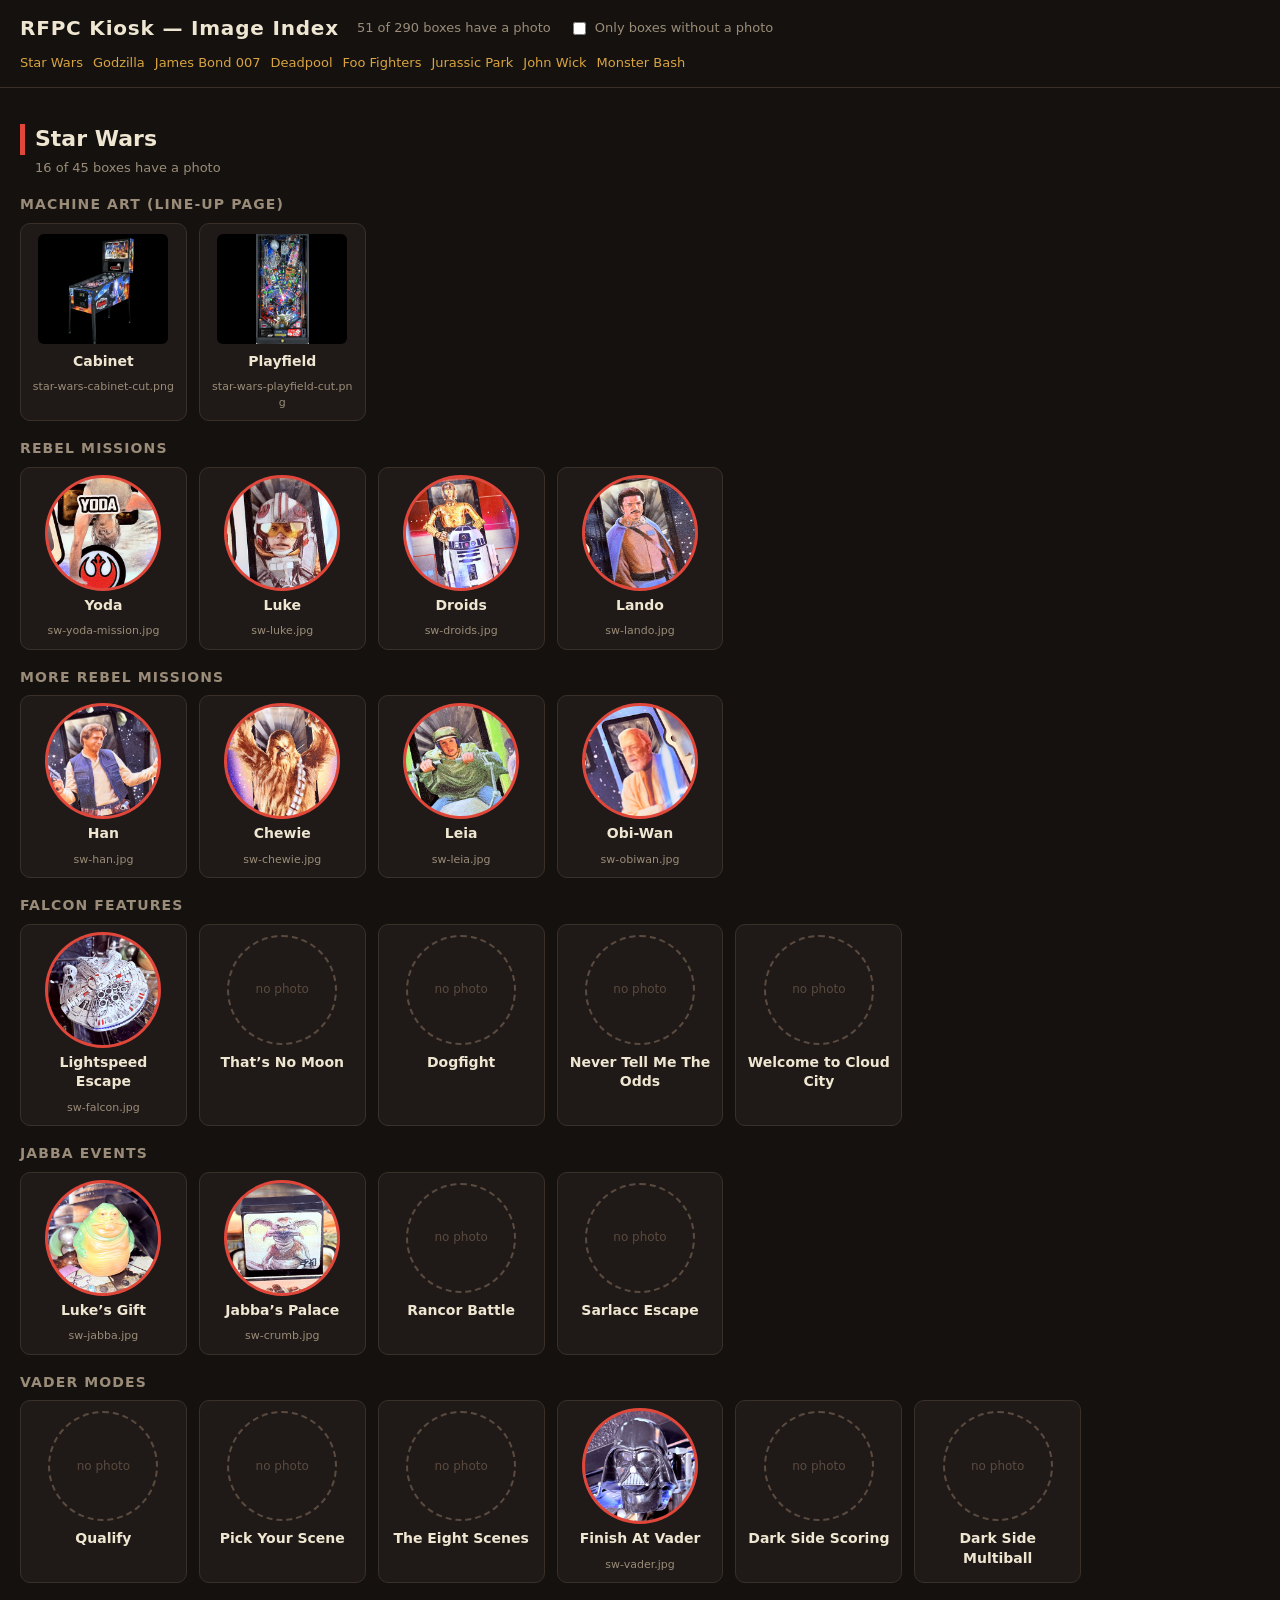
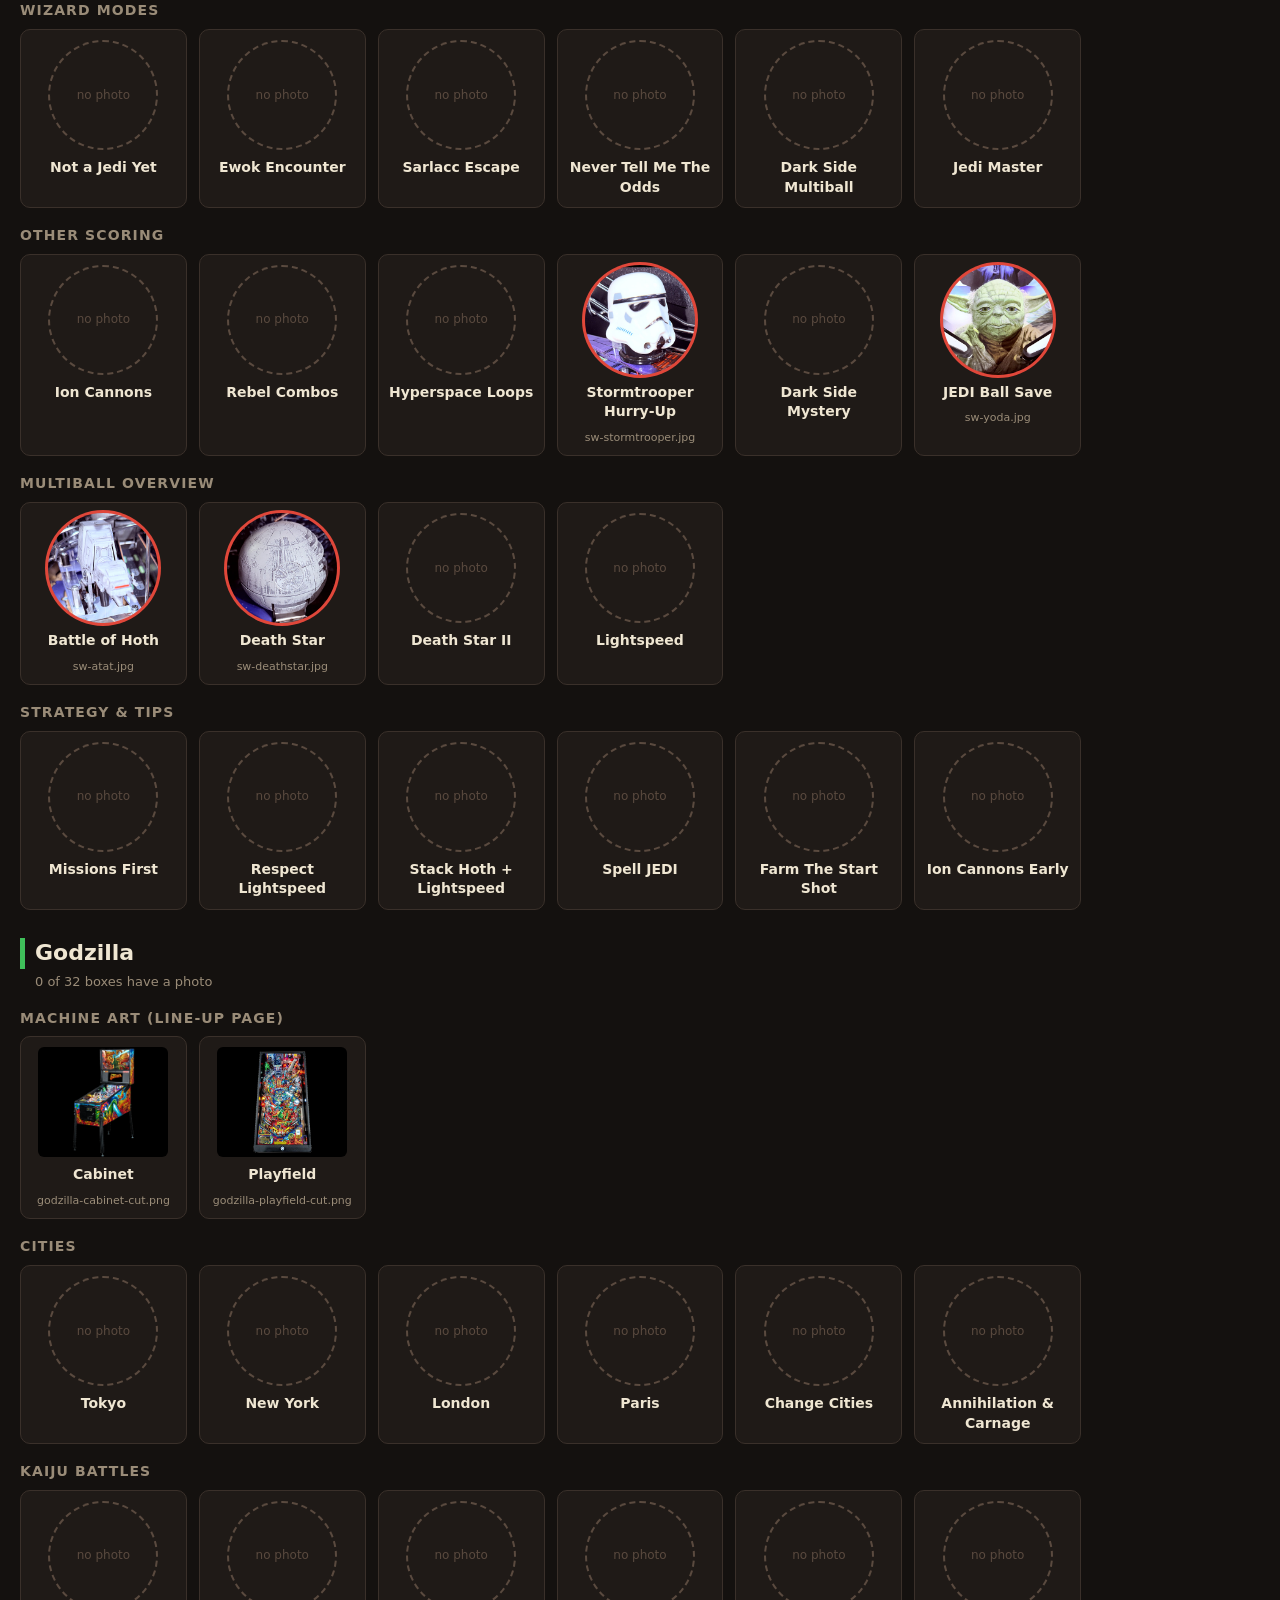
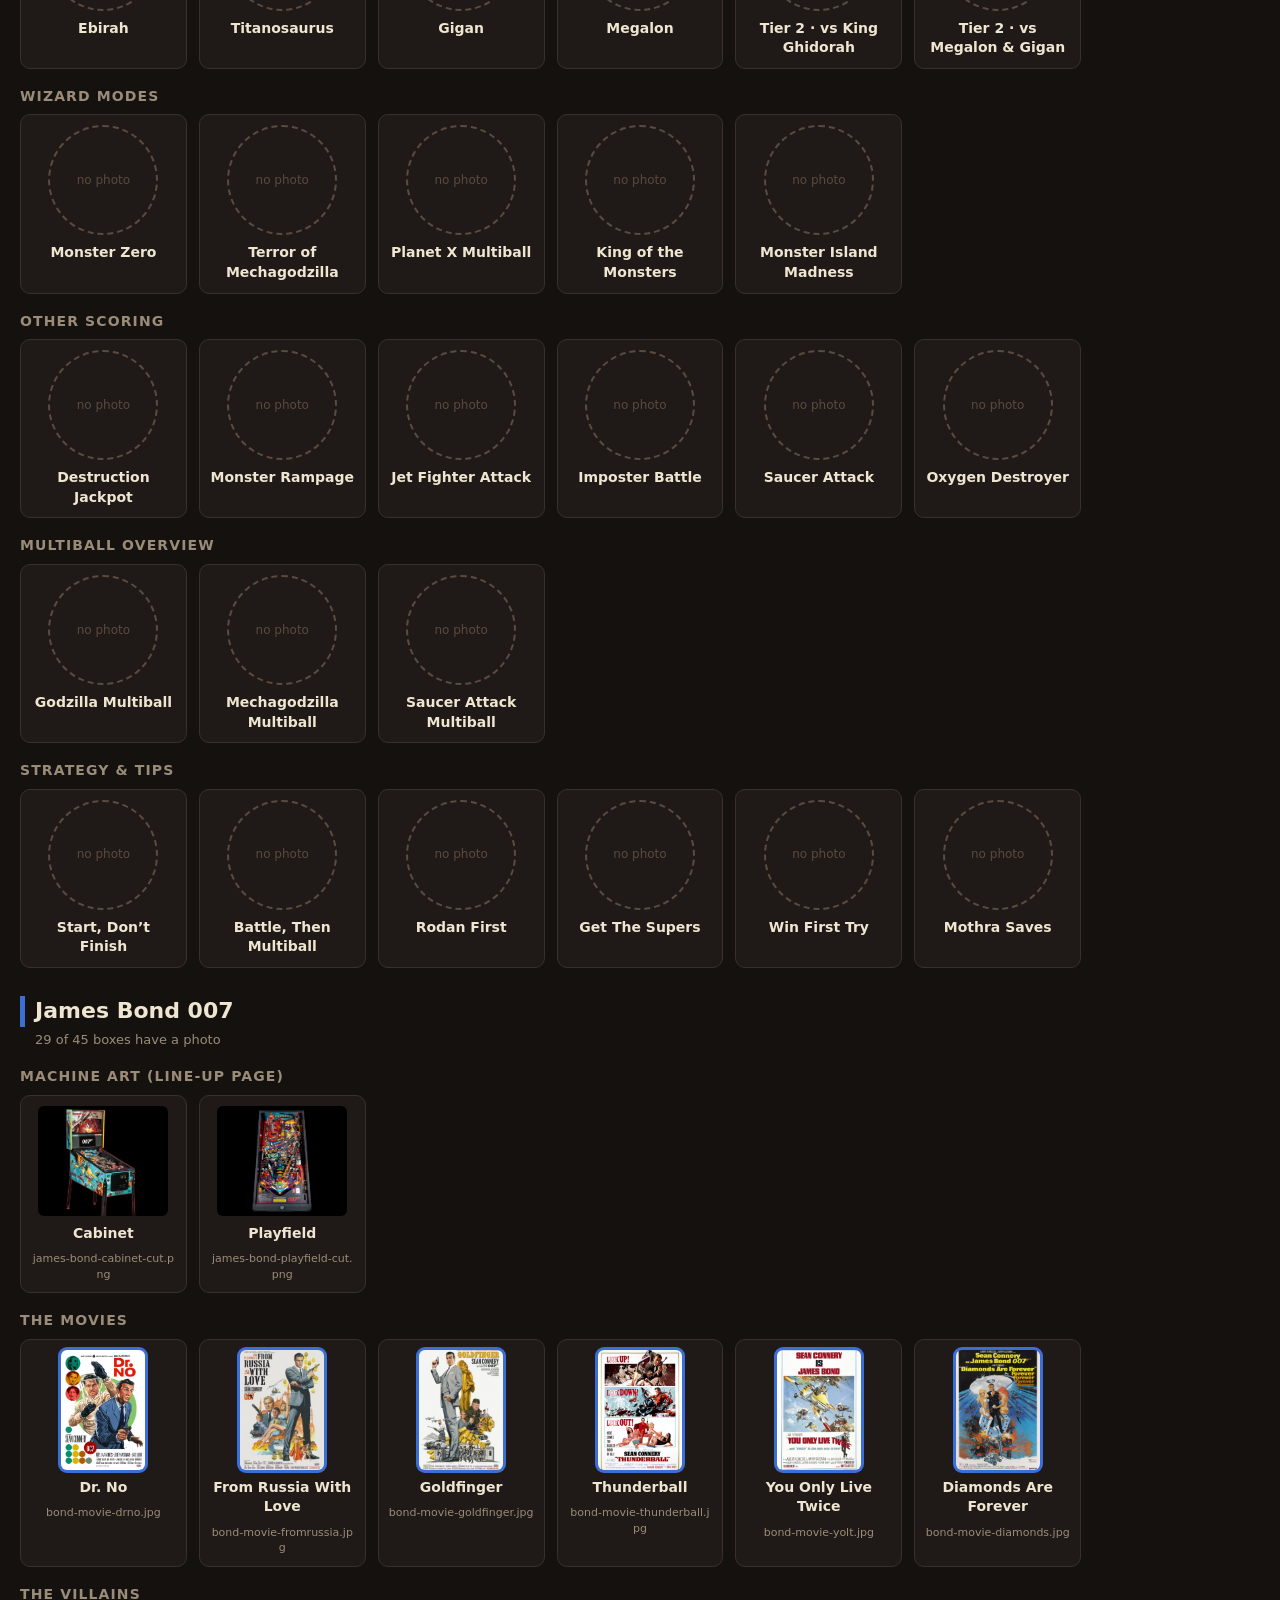
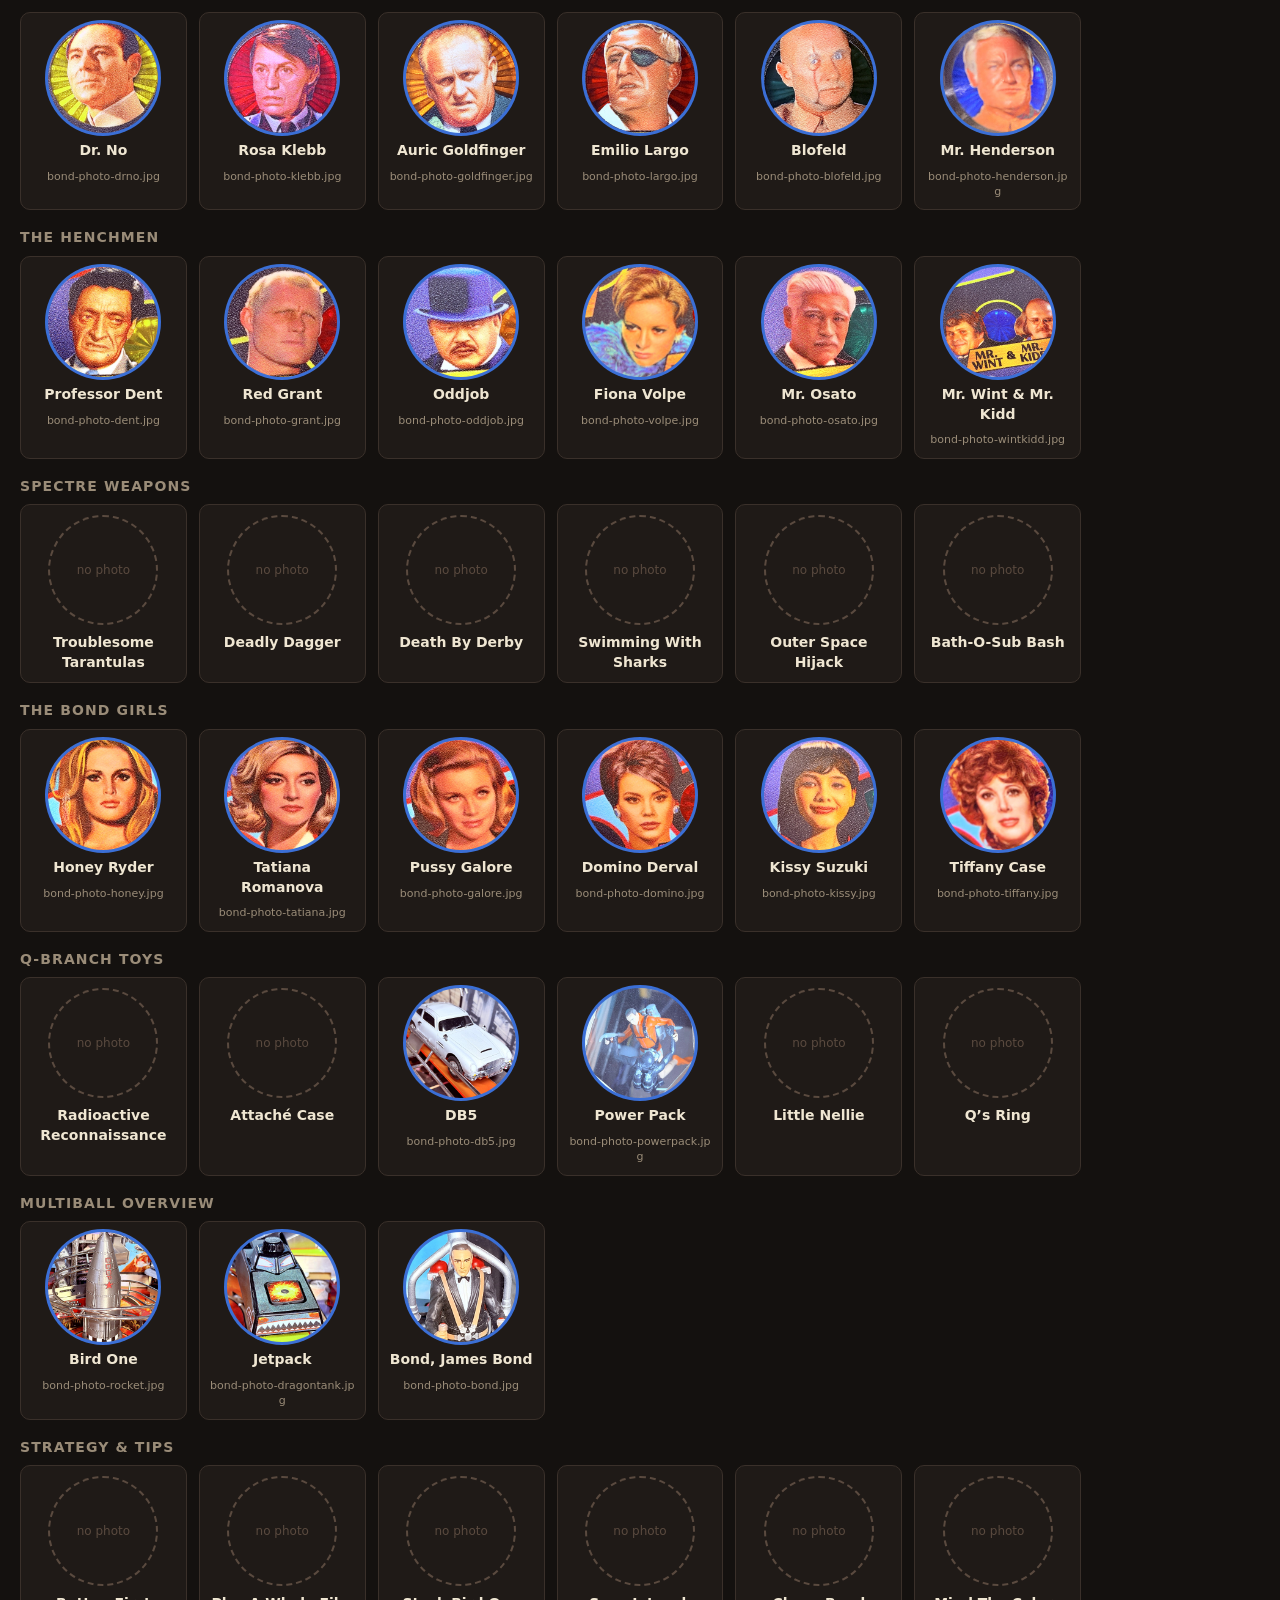
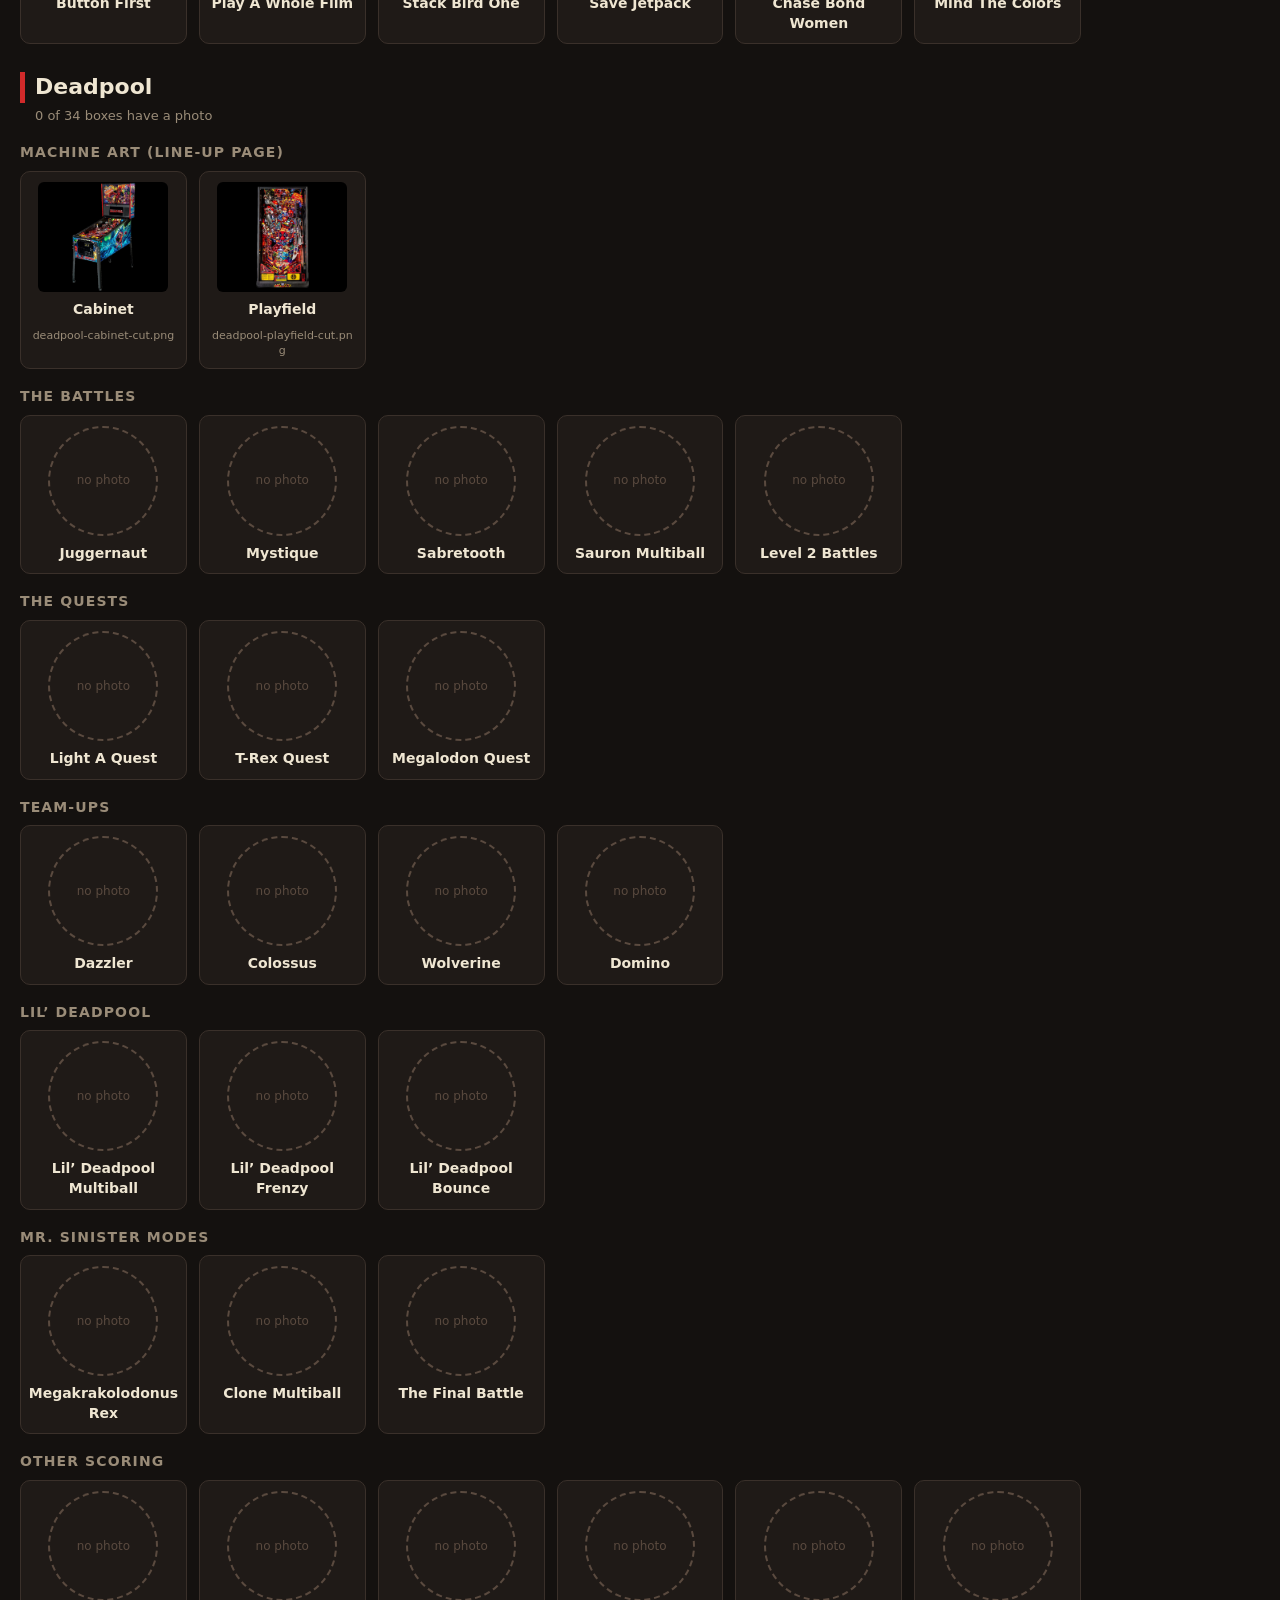
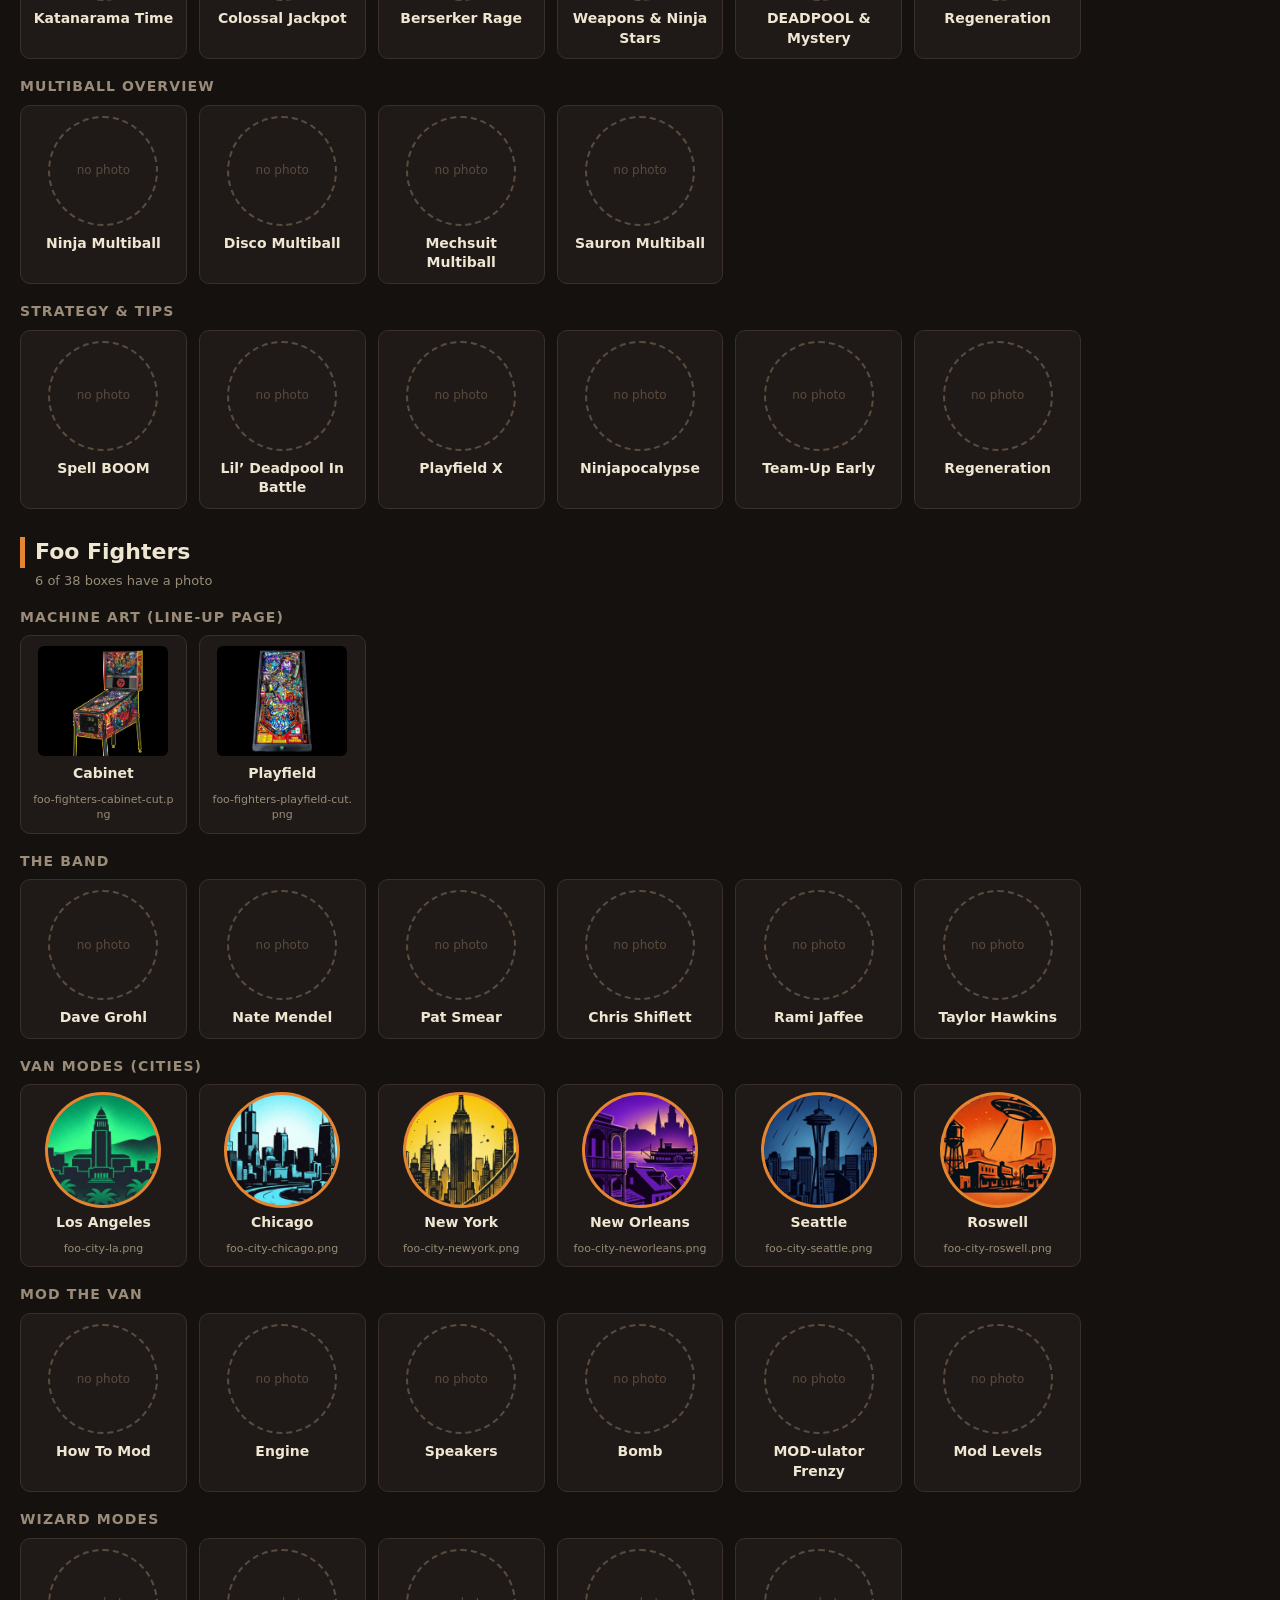
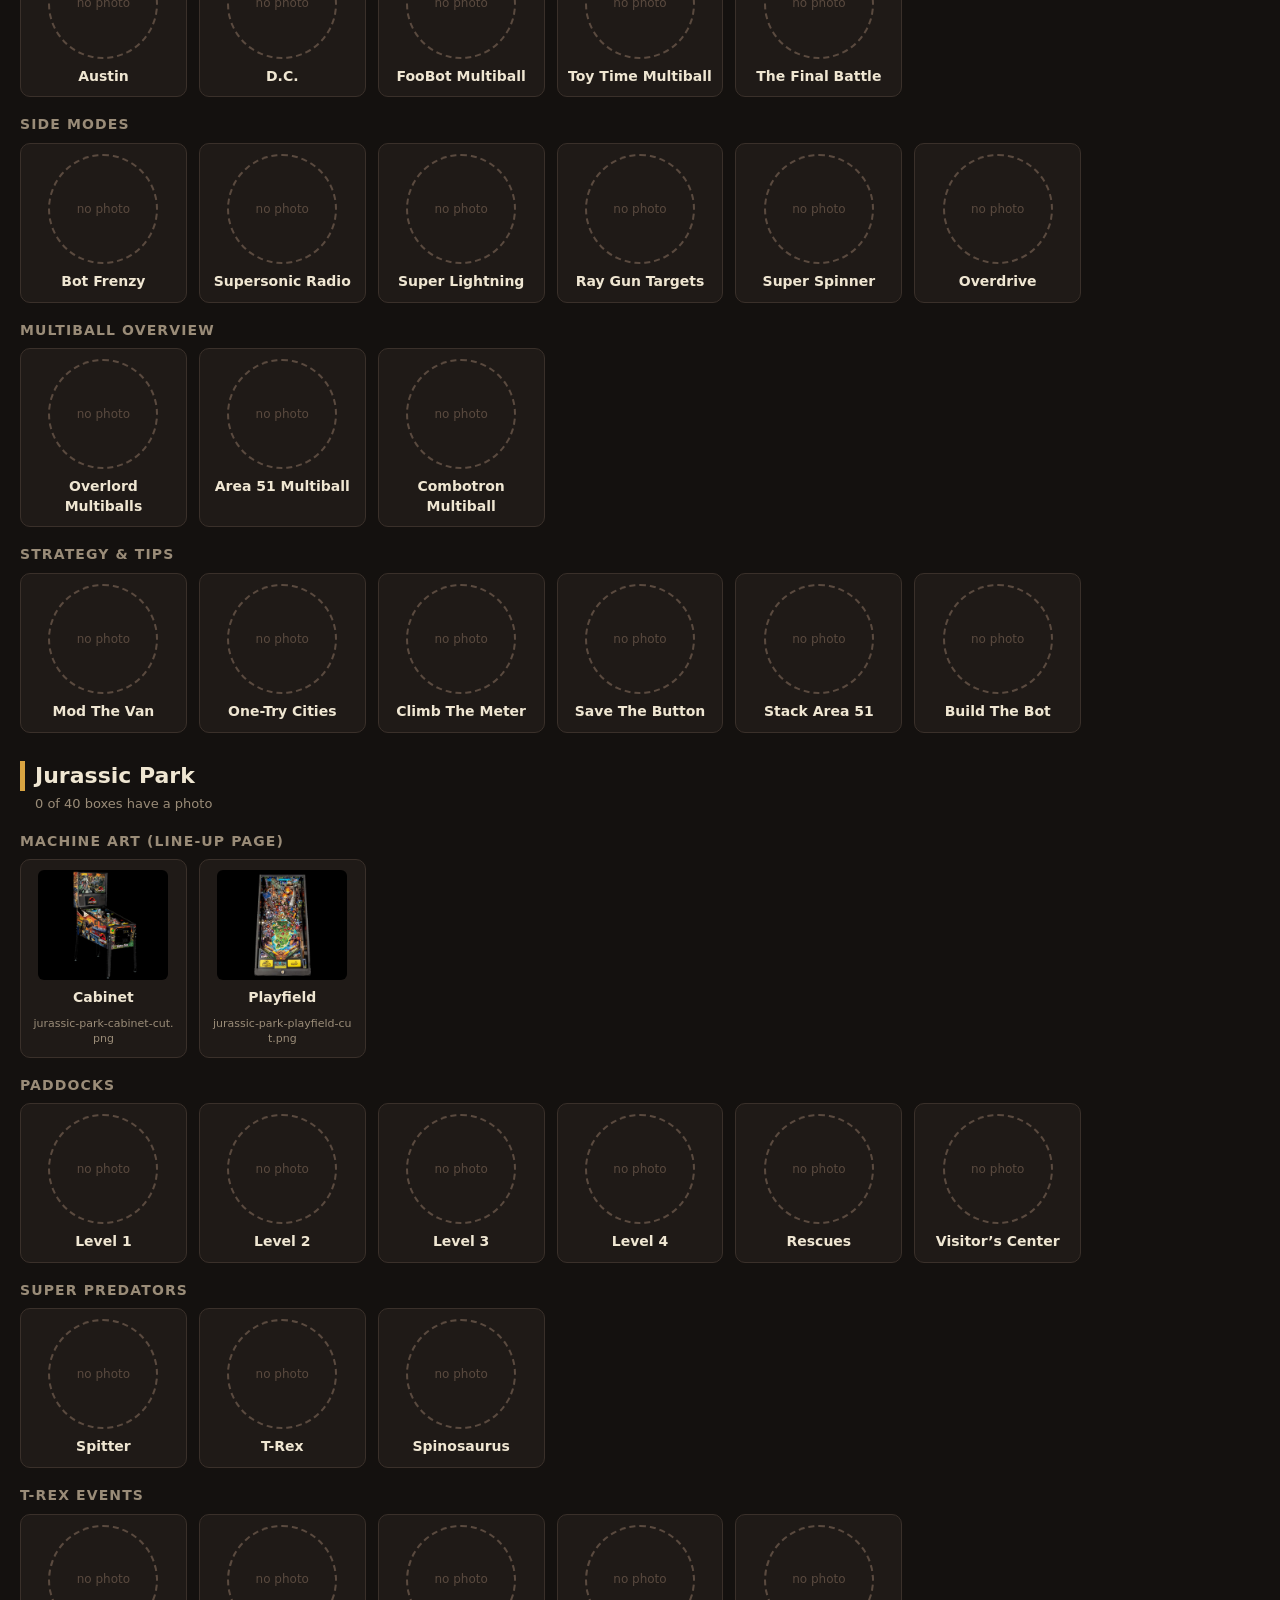
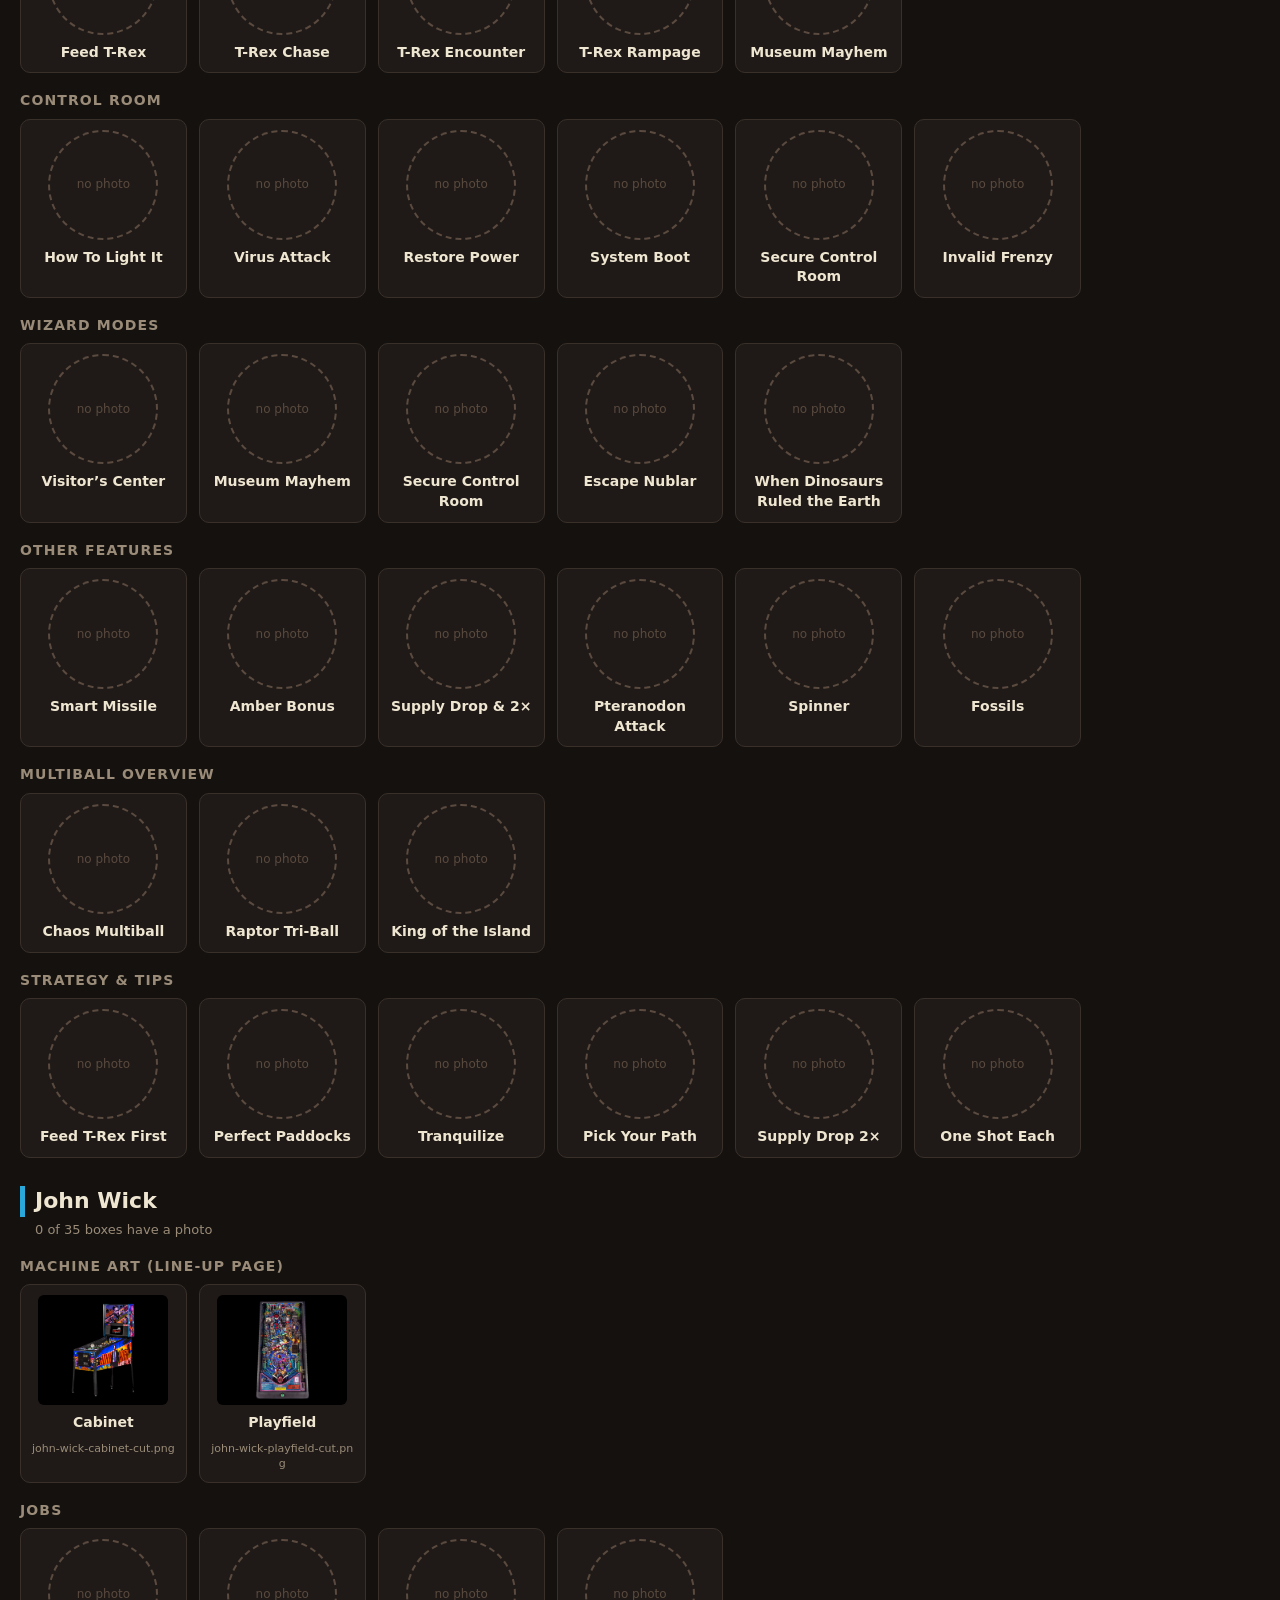
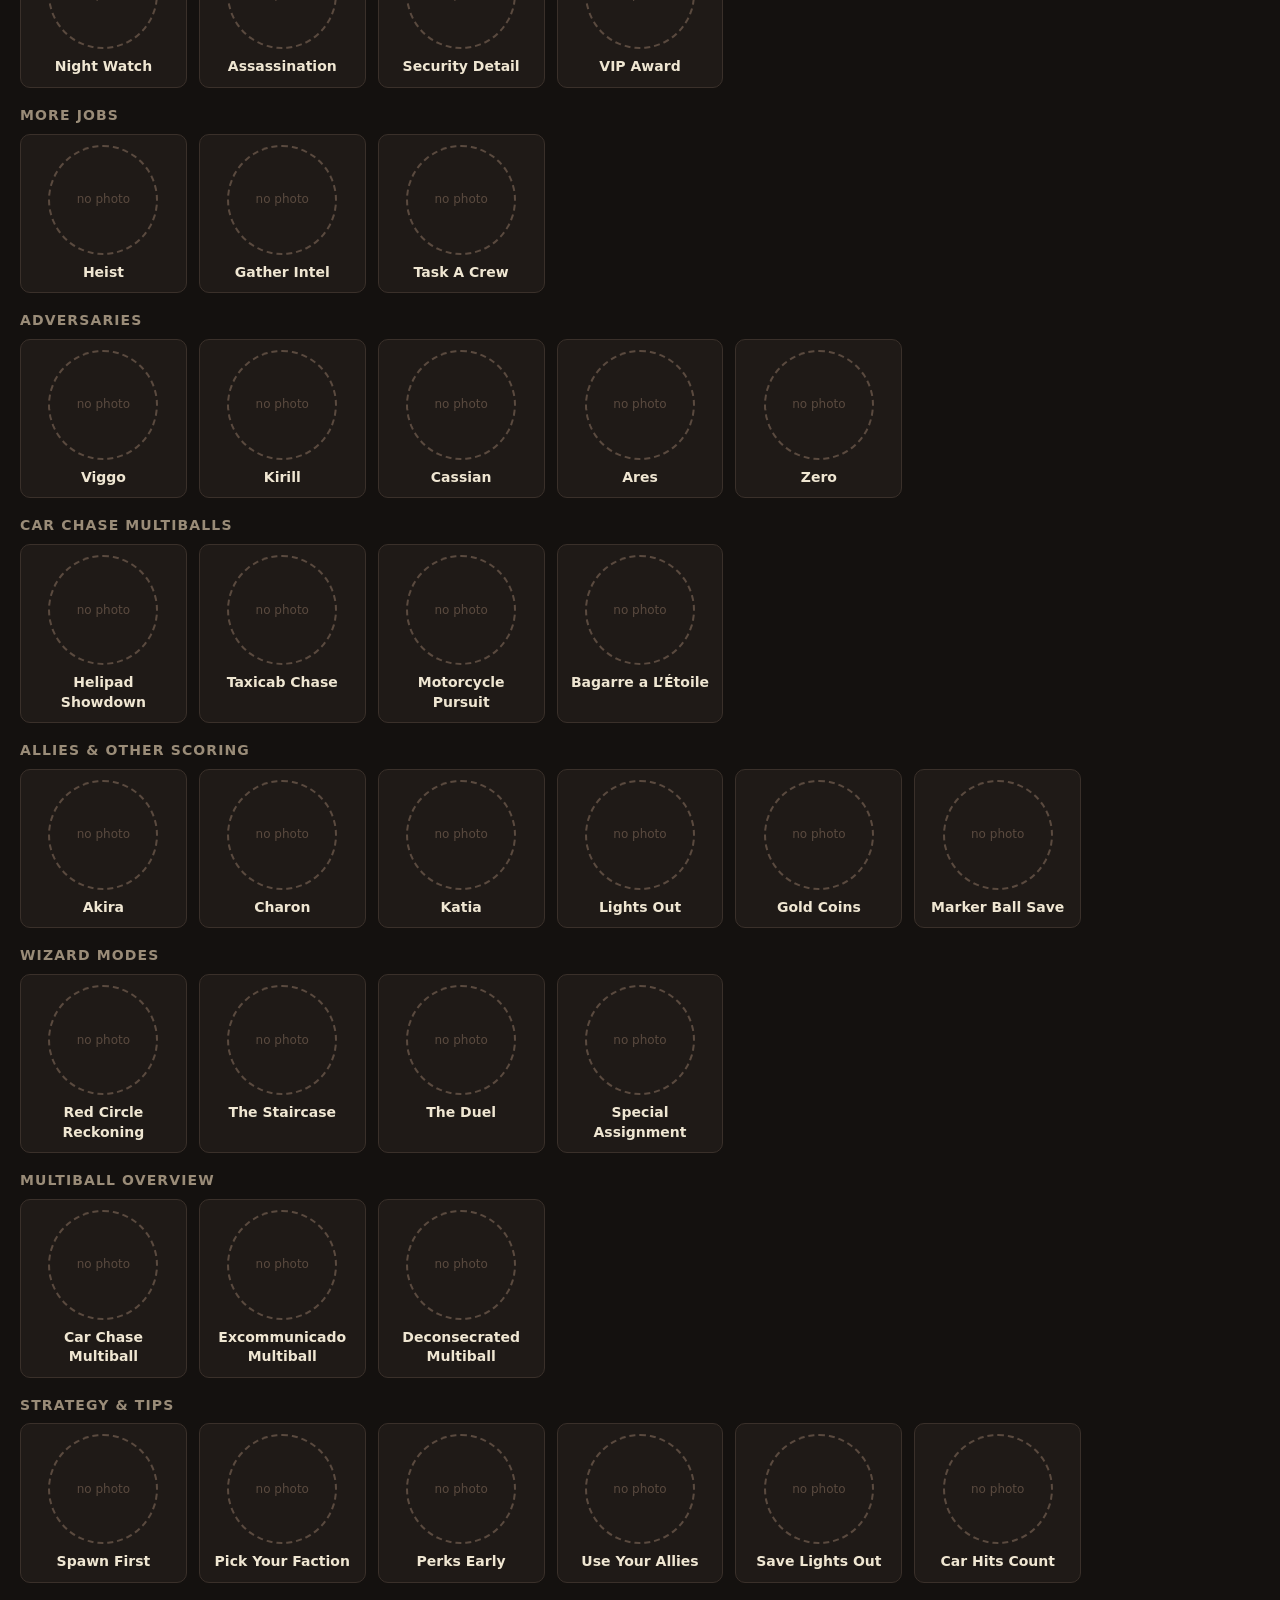
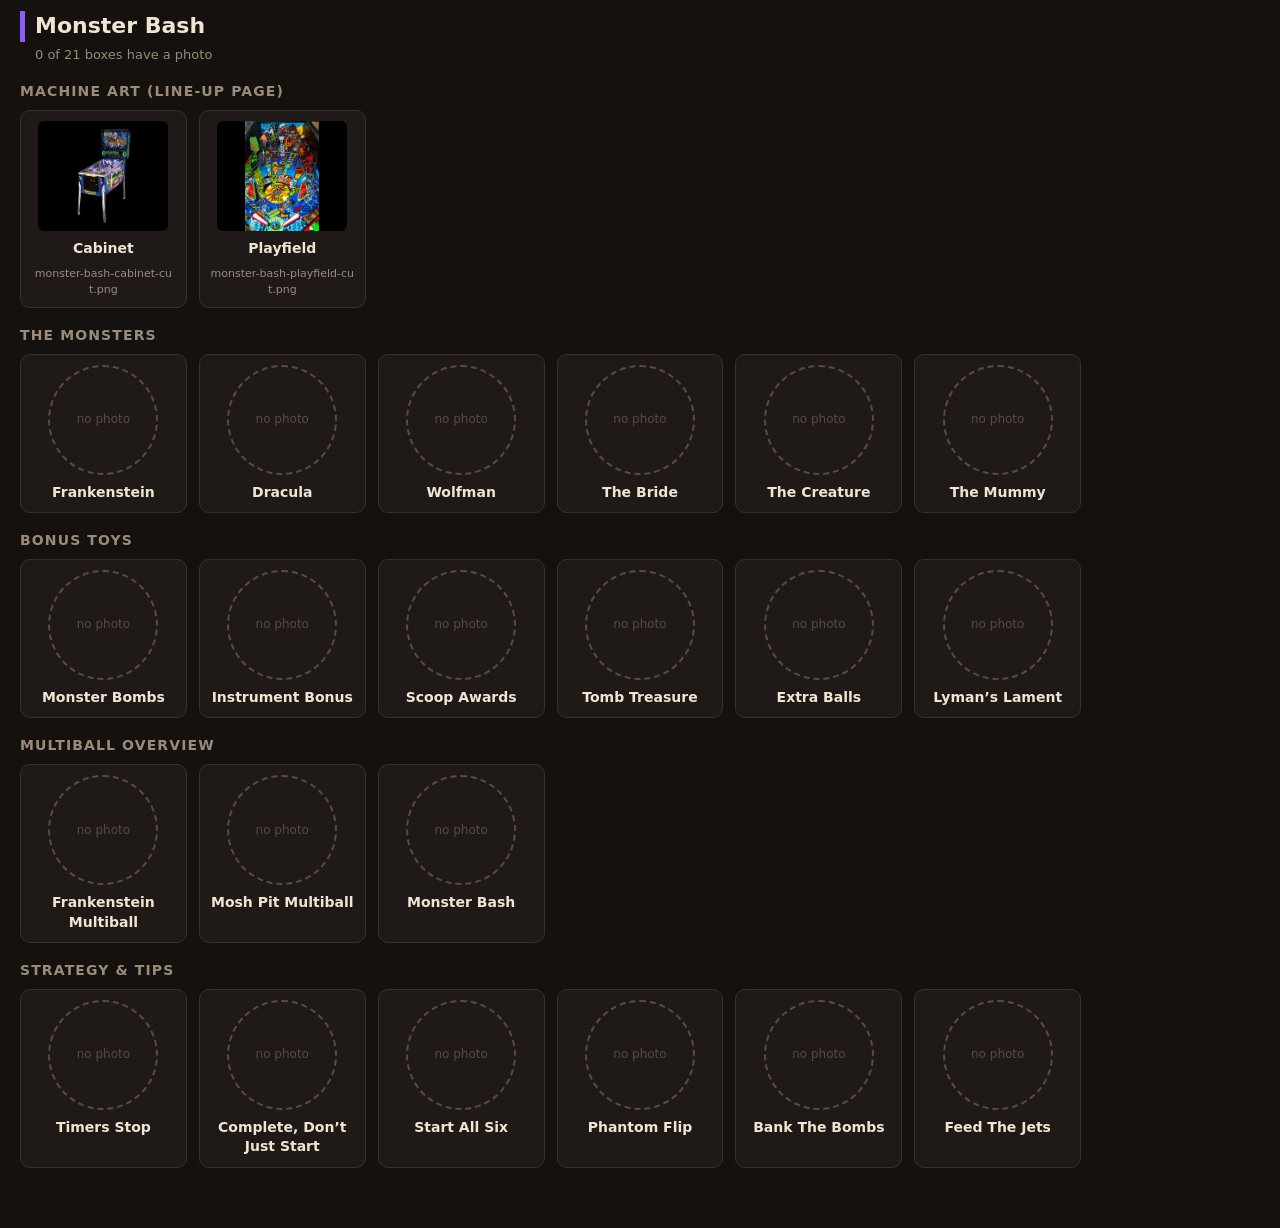
==== gallery.html @ 8d551933 "Add gallery.html: live image index of every kiosk box, with missing-photo filter Co-Authored-By: Cla" ====
<!DOCTYPE html>
<html lang="en">
<head>
<meta charset="utf-8">
<meta name="viewport" content="width=device-width, initial-scale=1">
<title>RFPC Kiosk — Image Index</title>
<style>
  :root { --bg:#14110f; --panel:#1f1a17; --line:#3a302a; --text:#efe6d2; --muted:#9a8c78; --gold:#d9a441; --miss:#5a4a3f; }
  * { box-sizing: border-box; }
  body { margin:0; background:var(--bg); color:var(--text); font:15px/1.4 system-ui, -apple-system, "Segoe UI", sans-serif; }
  header { position:sticky; top:0; z-index:2; background:var(--bg); border-bottom:1px solid var(--line); padding:14px 20px; display:flex; flex-wrap:wrap; gap:10px 18px; align-items:center; }
  h1 { margin:0; font-size:20px; letter-spacing:.04em; }
  .stats { color:var(--muted); font-size:13px; }
  nav a { color:var(--gold); text-decoration:none; font-size:13px; margin-right:10px; white-space:nowrap; }
  label { font-size:13px; color:var(--muted); display:flex; gap:6px; align-items:center; cursor:pointer; }
  main { padding:8px 20px 60px; max-width:1400px; margin:0 auto; }
  section.game { margin-top:28px; }
  section.game > h2 { margin:0 0 4px; font-size:22px; border-left:5px solid var(--c, var(--gold)); padding-left:10px; }
  .gstats { color:var(--muted); font-size:13px; margin:0 0 10px 15px; }
  h3 { margin:18px 0 8px; font-size:14px; text-transform:uppercase; letter-spacing:.08em; color:var(--muted); font-weight:600; }
  .grid { display:grid; grid-template-columns:repeat(auto-fill, minmax(150px, 1fr)); gap:12px; }
  .card { background:var(--panel); border:1px solid var(--line); border-radius:10px; padding:10px; display:flex; flex-direction:column; align-items:center; gap:8px; text-align:center; }
  .card img { width:110px; height:110px; object-fit:cover; border-radius:50%; box-shadow:0 0 0 3px var(--c, var(--gold)); background:#000; }
  .card img.poster { border-radius:6px; width:84px; height:120px; }
  .card img.wide { border-radius:6px; width:130px; height:110px; object-fit:contain; box-shadow:none; }
  .card .ph { width:110px; height:110px; border-radius:50%; border:2px dashed var(--miss); display:grid; place-items:center; color:var(--miss); font-size:12px; }
  .card .n { font-weight:600; font-size:14px; }
  .card .f { color:var(--muted); font-size:11px; word-break:break-all; }
  body.hide-missing .card.missing { display:none; }
  body.only-missing .card:not(.missing) { display:none; }
</style>
</head>
<body>
<header>
  <h1>RFPC Kiosk — Image Index</h1>
  <span class="stats" id="stats"></span>
  <label><input type="checkbox" id="onlyMissing"> Only boxes without a photo</label>
  <nav id="nav"></nav>
</header>
<main id="main"></main>
<script src="content.js"></script>
<script>
  const COLORS = { "star-wars":"#e0473a","godzilla":"#3fbf5a","james-bond":"#3b6fd6","deadpool":"#d12a2a","foo-fighters":"#e6852f","jurassic-park":"#d9a441","john-wick":"#29a8d9","monster-bash":"#8b5cf6" };
  const C = window.RFPC_CONTENT || {};
  const main = document.getElementById("main"), nav = document.getElementById("nav");
  let total = 0, have = 0;
  const el = (t, cls, txt) => { const e = document.createElement(t); if (cls) e.className = cls; if (txt != null) e.textContent = txt; return e; };
  const card = (name, img, shape) => {
    const c = el("div", "card" + (img ? "" : " missing"));
    if (img) { const i = el("img", shape === "poster" ? "poster" : shape === "wide" ? "wide" : ""); i.src = img; i.alt = name; i.loading = "lazy"; c.append(i); }
    else c.append(el("div", "ph", "no photo"));
    c.append(el("div", "n", name));
    if (img) c.append(el("div", "f", img.replace("assets/", "")));
    return c;
  };
  (C.games || []).forEach((g) => {
    const sec = el("section", "game"); sec.id = g.game; sec.style.setProperty("--c", COLORS[g.game] || "");
    sec.append(el("h2", null, g.title));
    const gs = el("div", "gstats"); sec.append(gs);
    let gt = 0, gh = 0;
    // machine art
    const art = el("div", "grid");
    [["Cabinet", "assets/" + g.game + "-cabinet-cut.png"], ["Playfield", "assets/" + g.game + "-playfield-cut.png"]].forEach(([n, src]) => art.append(card(n, src, "wide")));
    sec.append(el("h3", null, "Machine art (Line-Up page)")); sec.append(art);
    (g.pages || []).forEach((p) => {
      const boxes = p.boxes || [];
      if (!boxes.length) return;
      const grid = el("div", "grid");
      boxes.forEach((b) => { gt++; total++; if (b.img) { gh++; have++; } grid.append(card(b.name, b.img, p.imgShape)); });
      sec.append(el("h3", null, p.pageTitle)); sec.append(grid);
    });
    gs.textContent = gh + " of " + gt + " boxes have a photo";
    main.append(sec);
    const a = el("a", null, g.title); a.href = "#" + g.game; nav.append(a);
  });
  document.getElementById("stats").textContent = have + " of " + total + " boxes have a photo";
  document.getElementById("onlyMissing").addEventListener("change", (e) => document.body.classList.toggle("only-missing", e.target.checked));
</script>
</body>
</html>
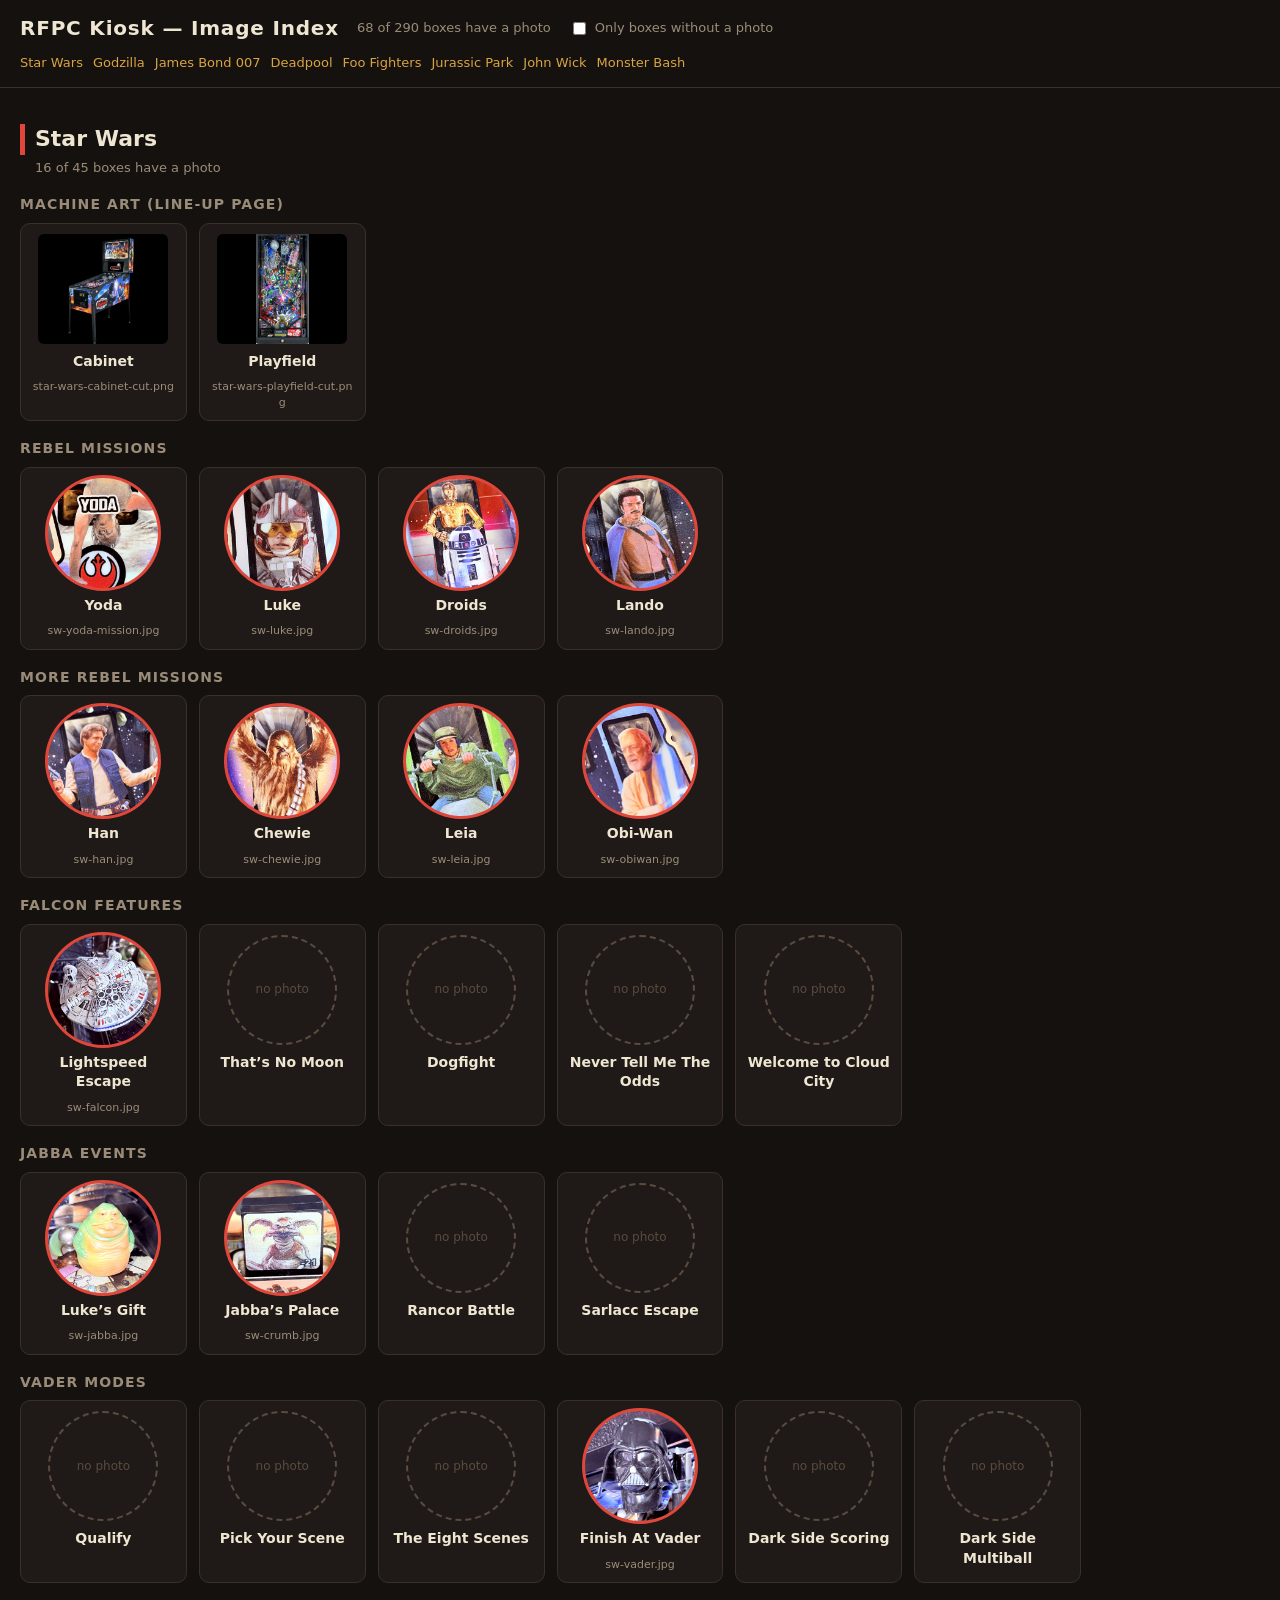
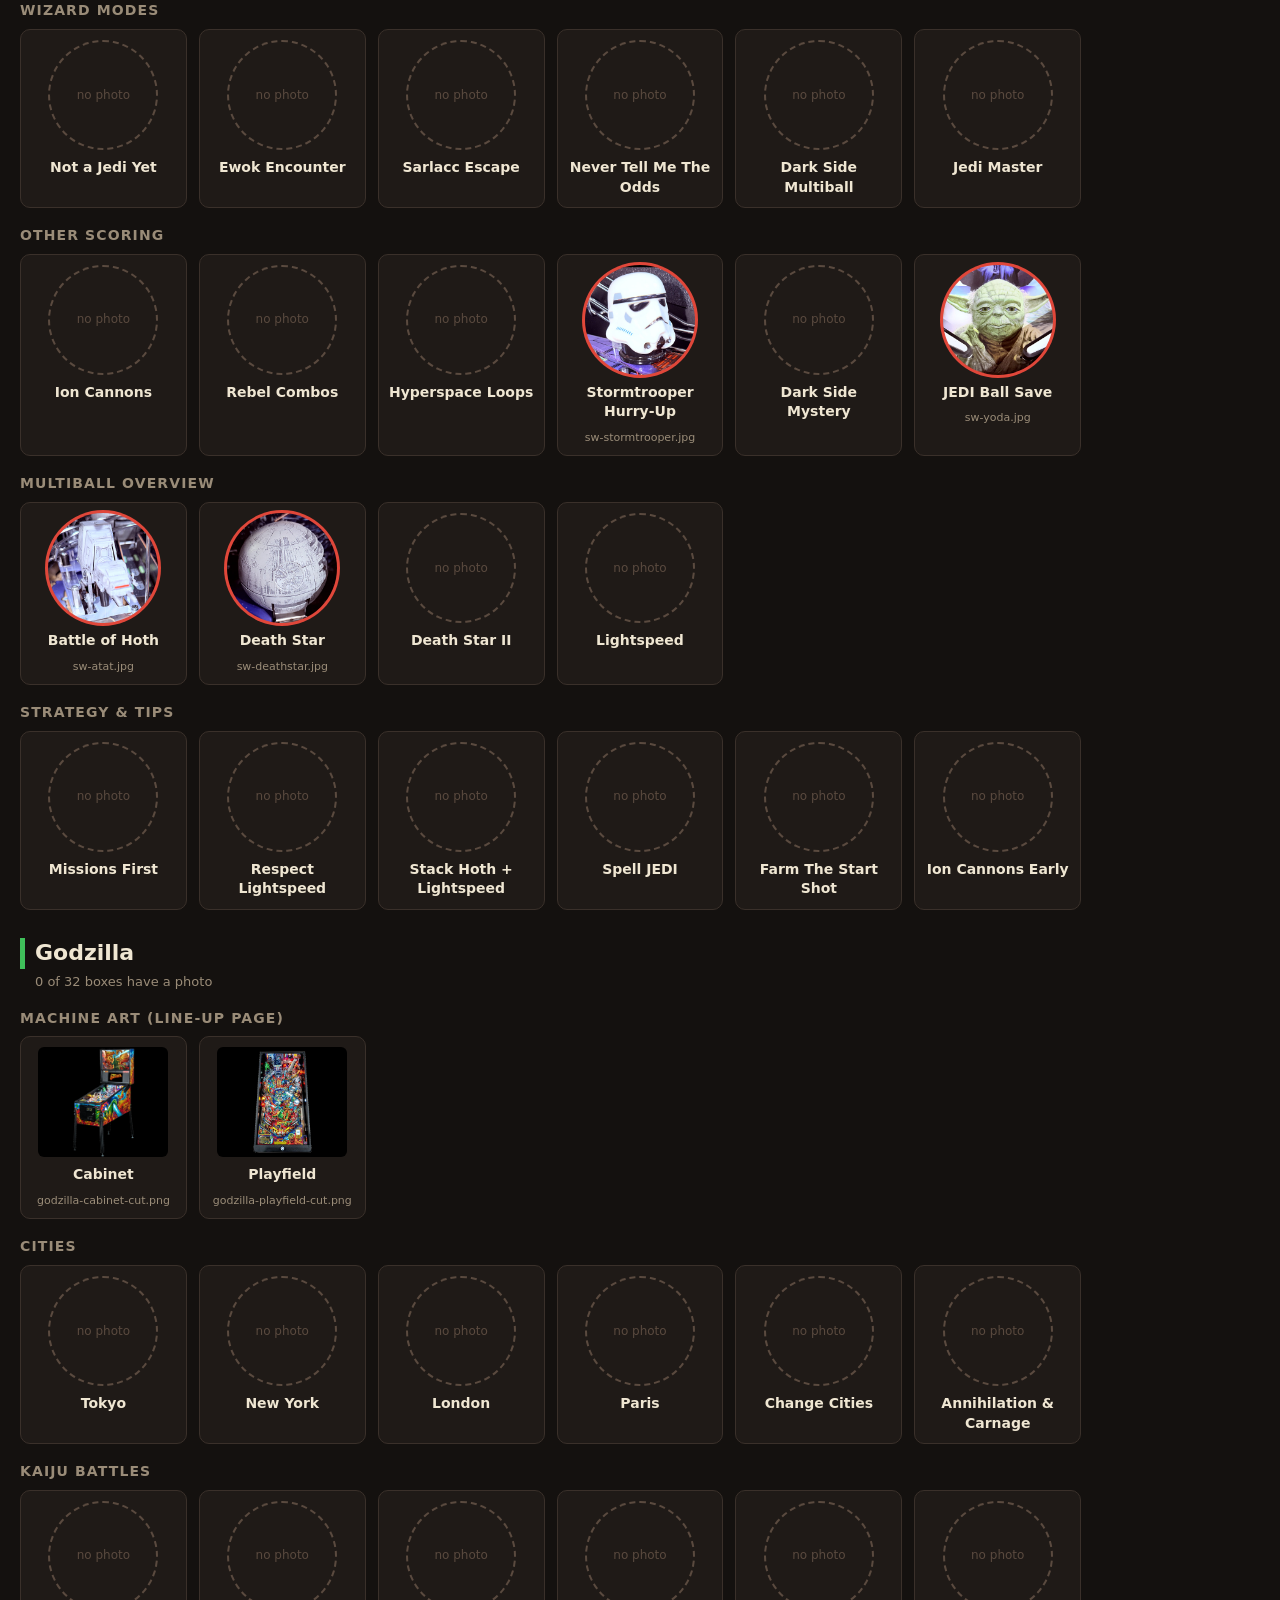
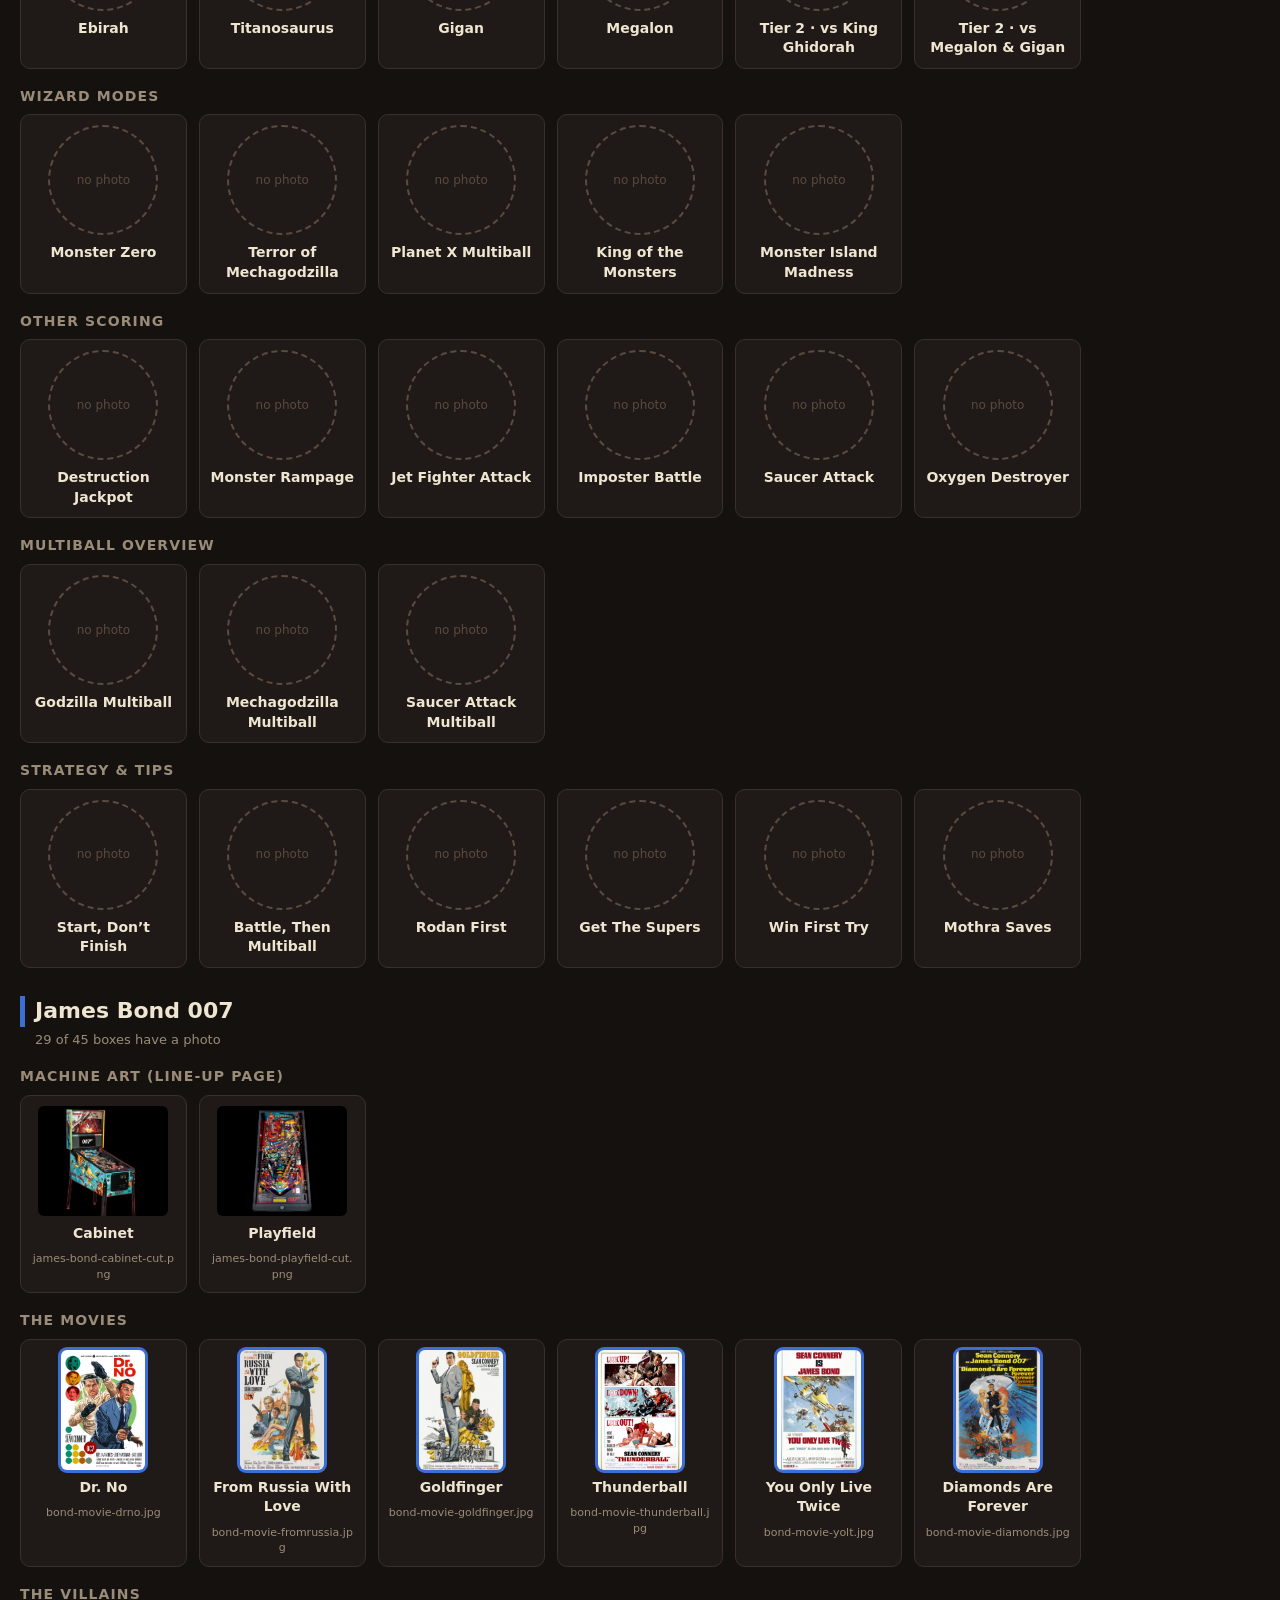
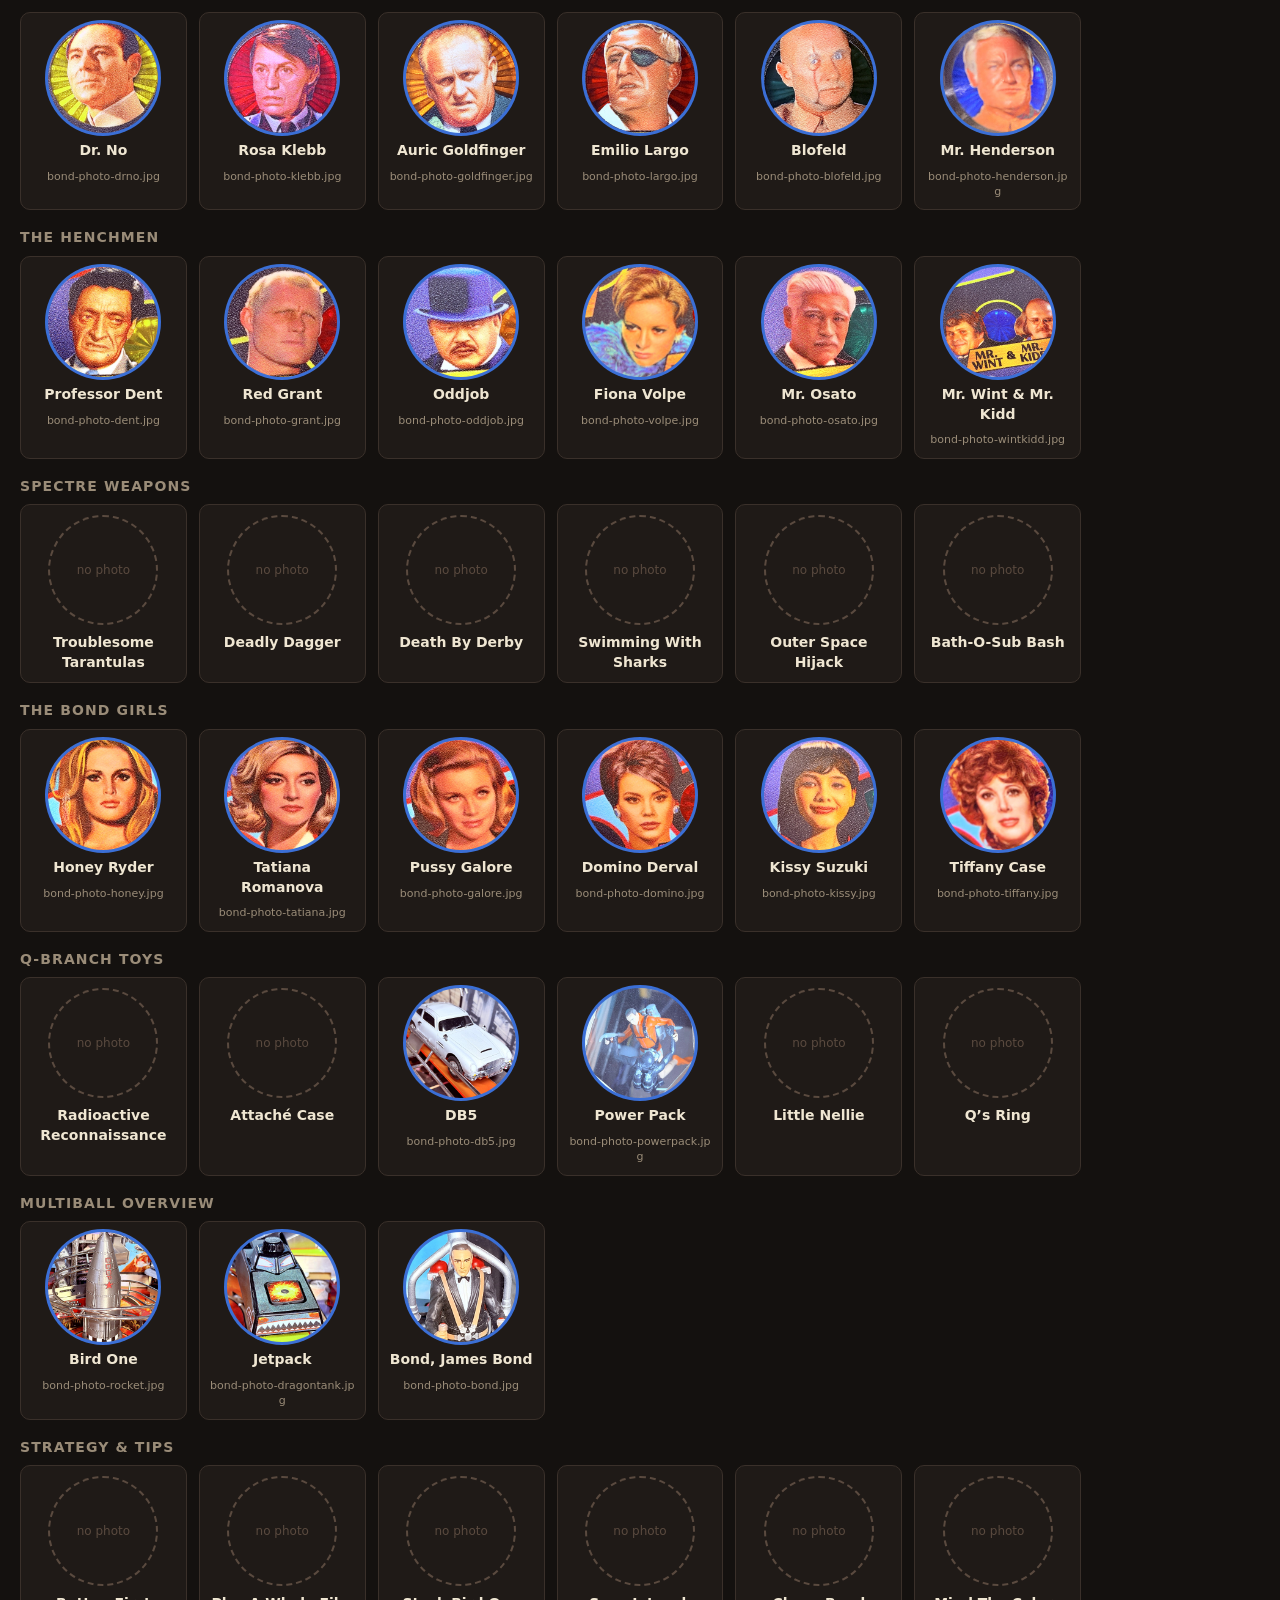
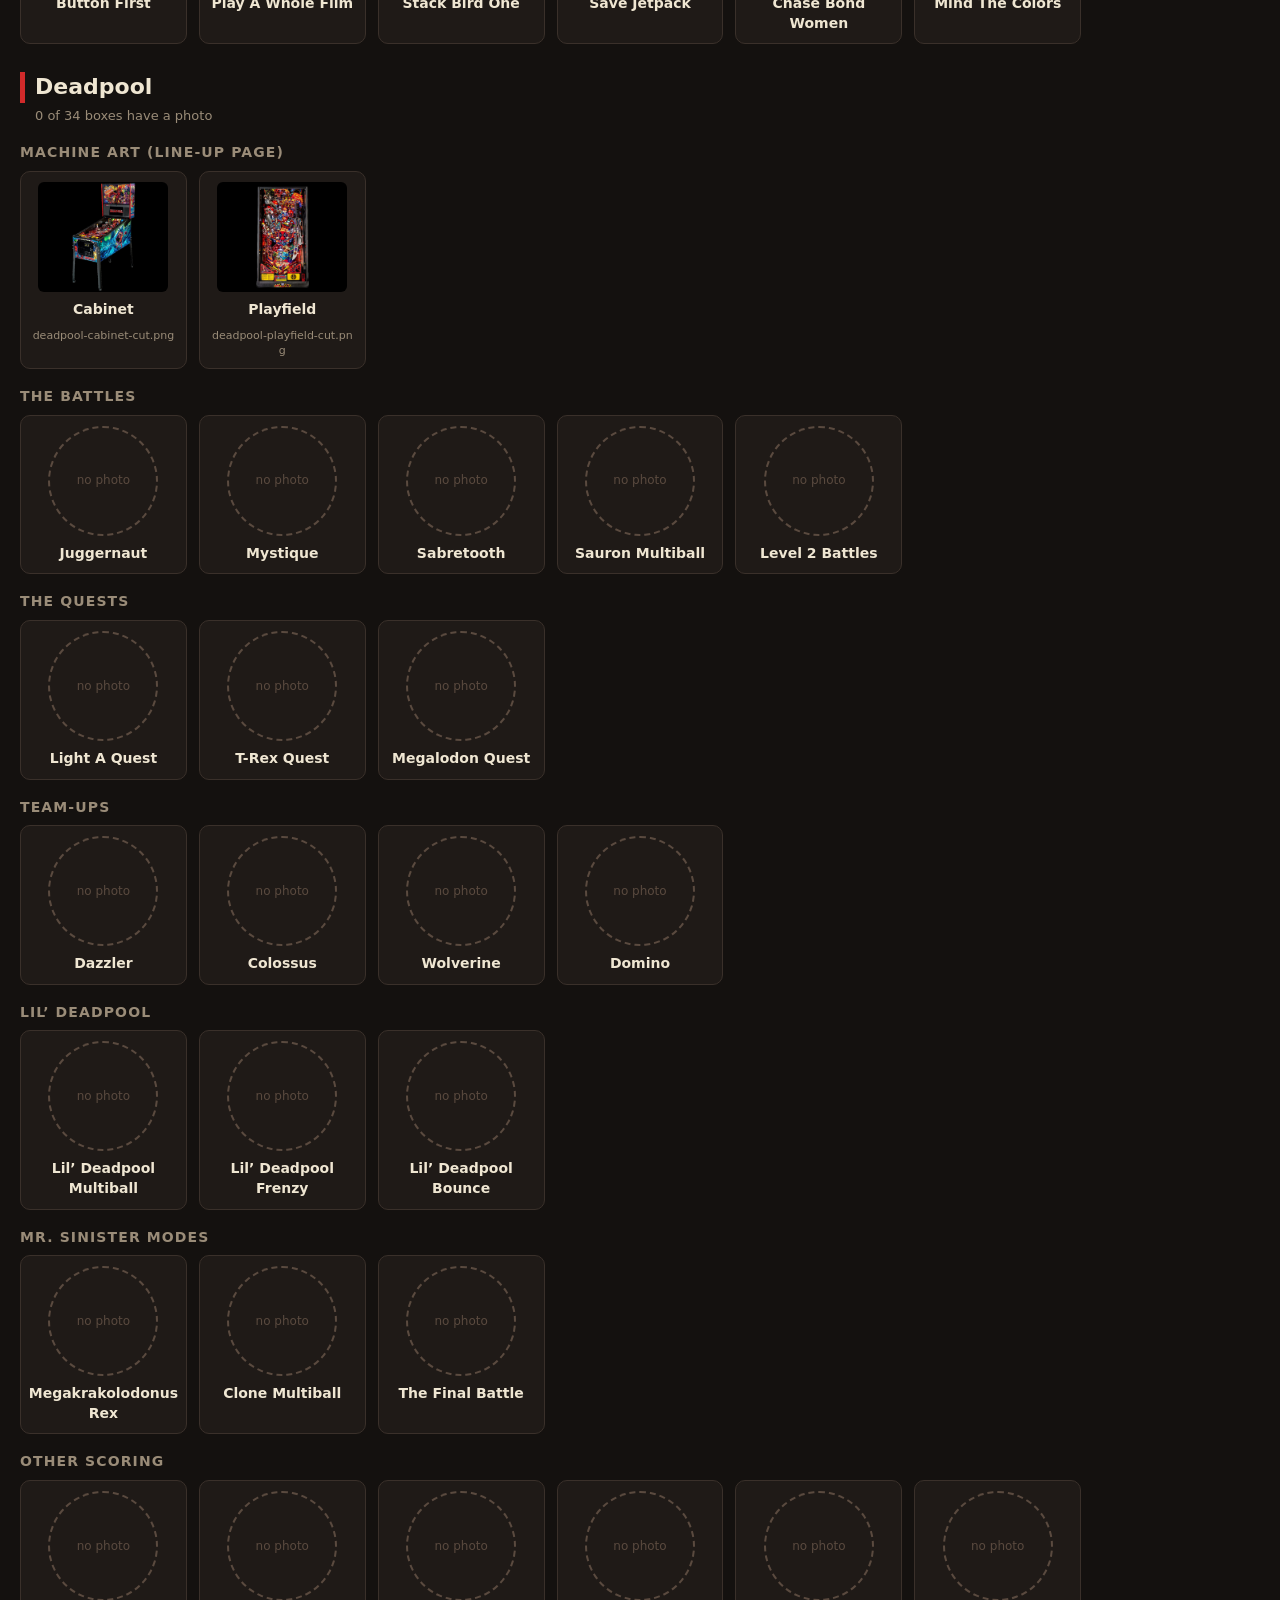
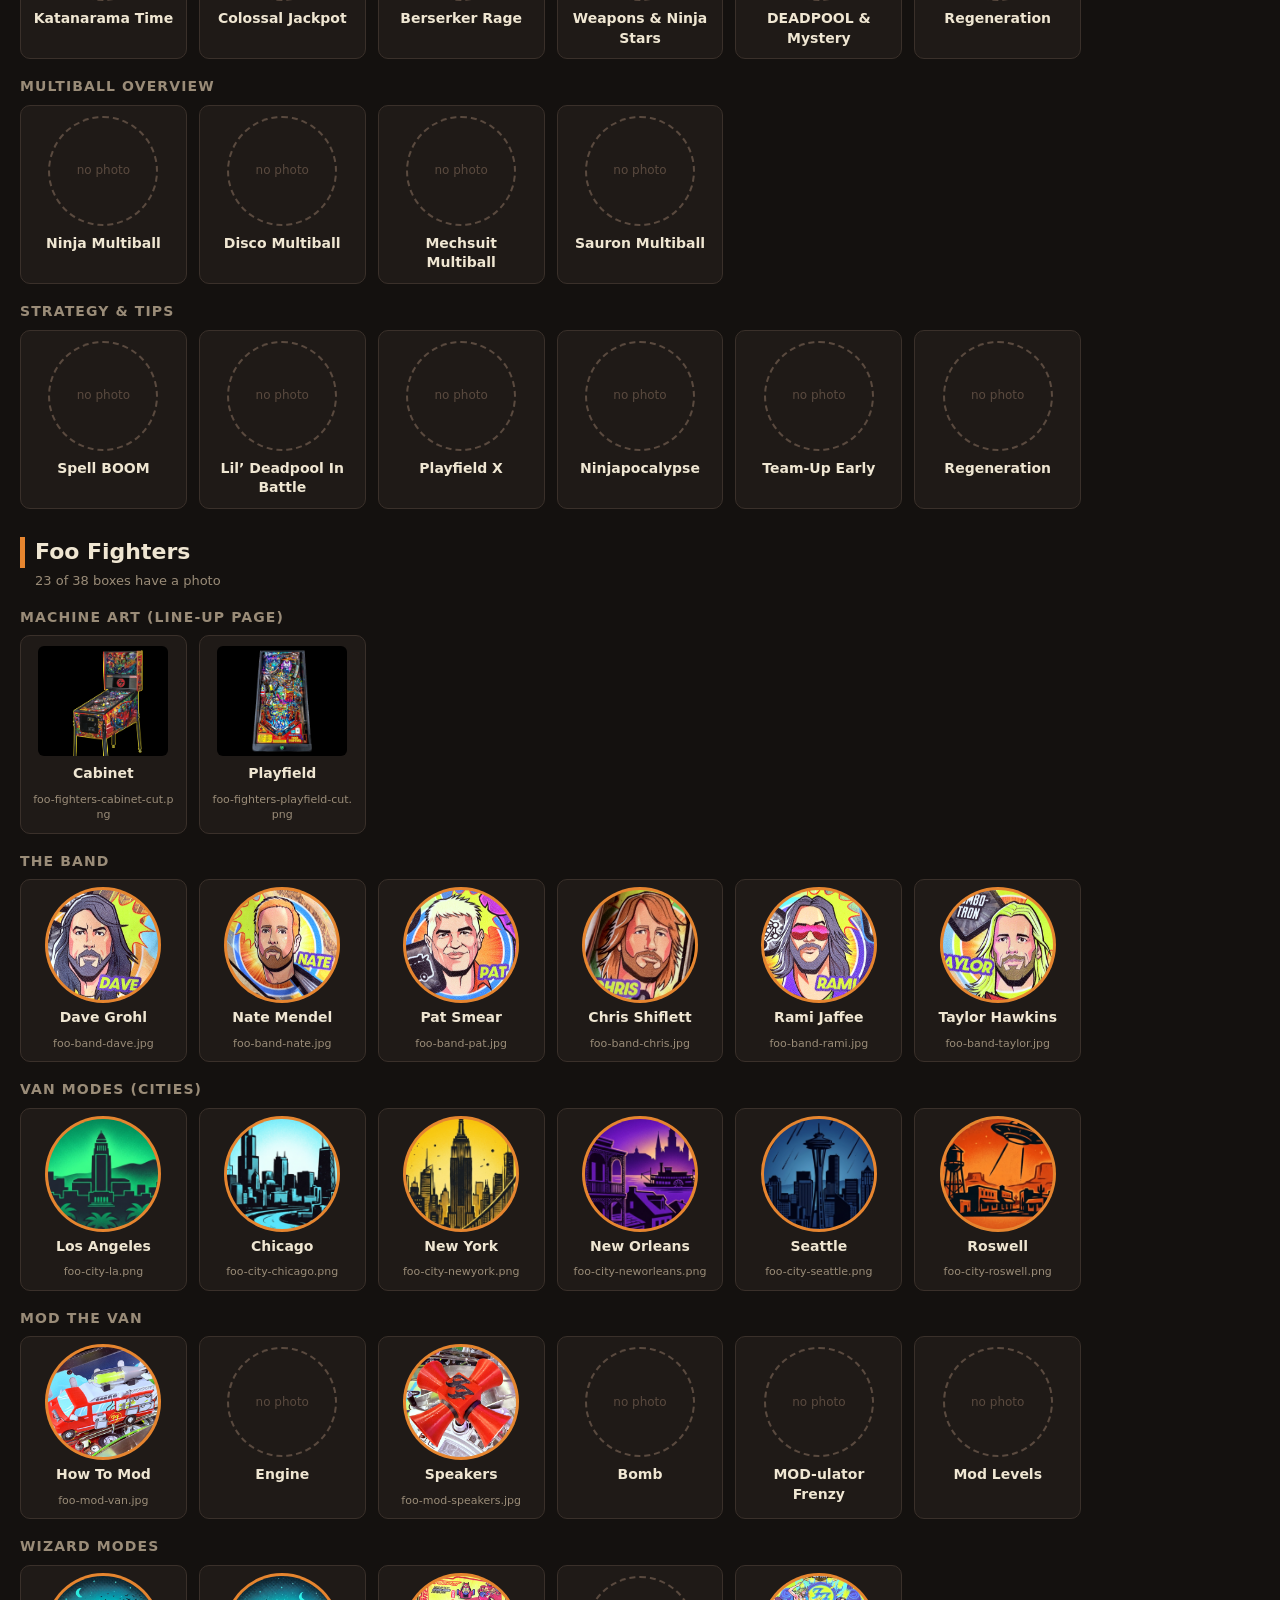
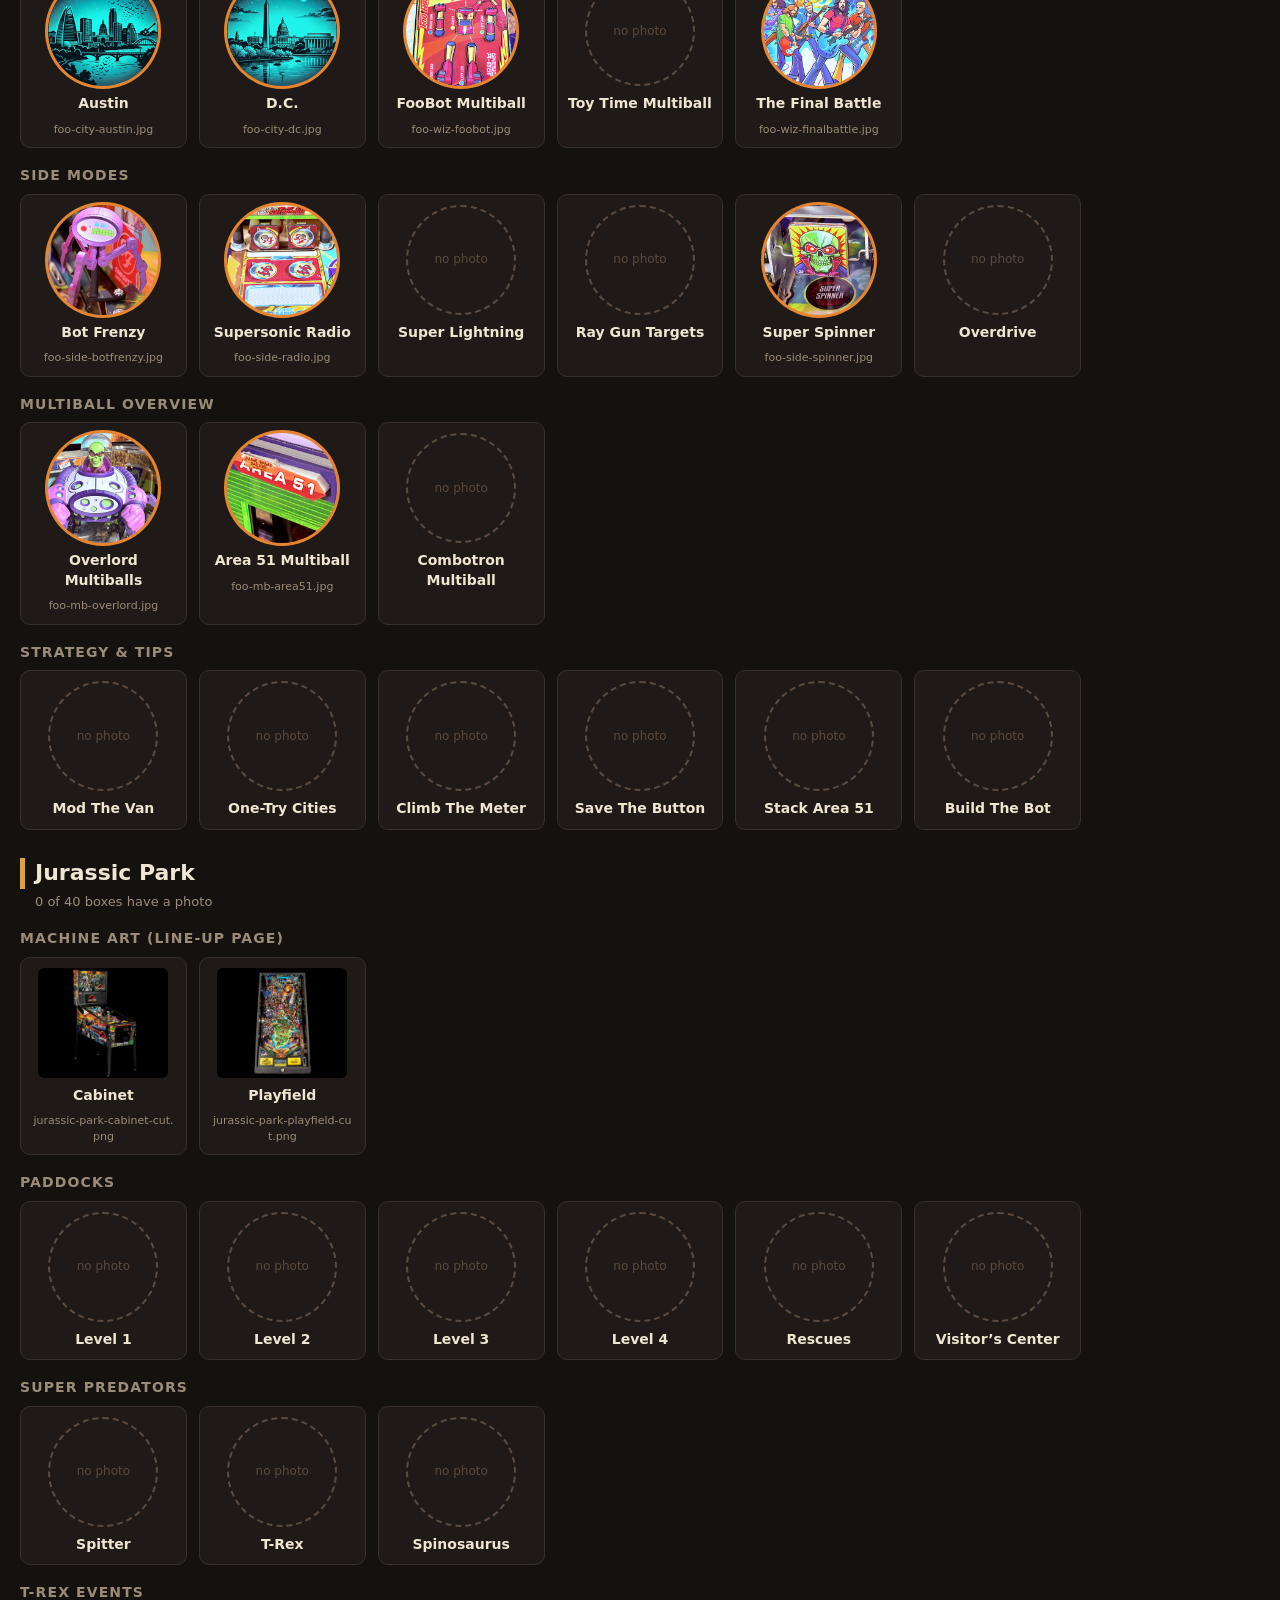
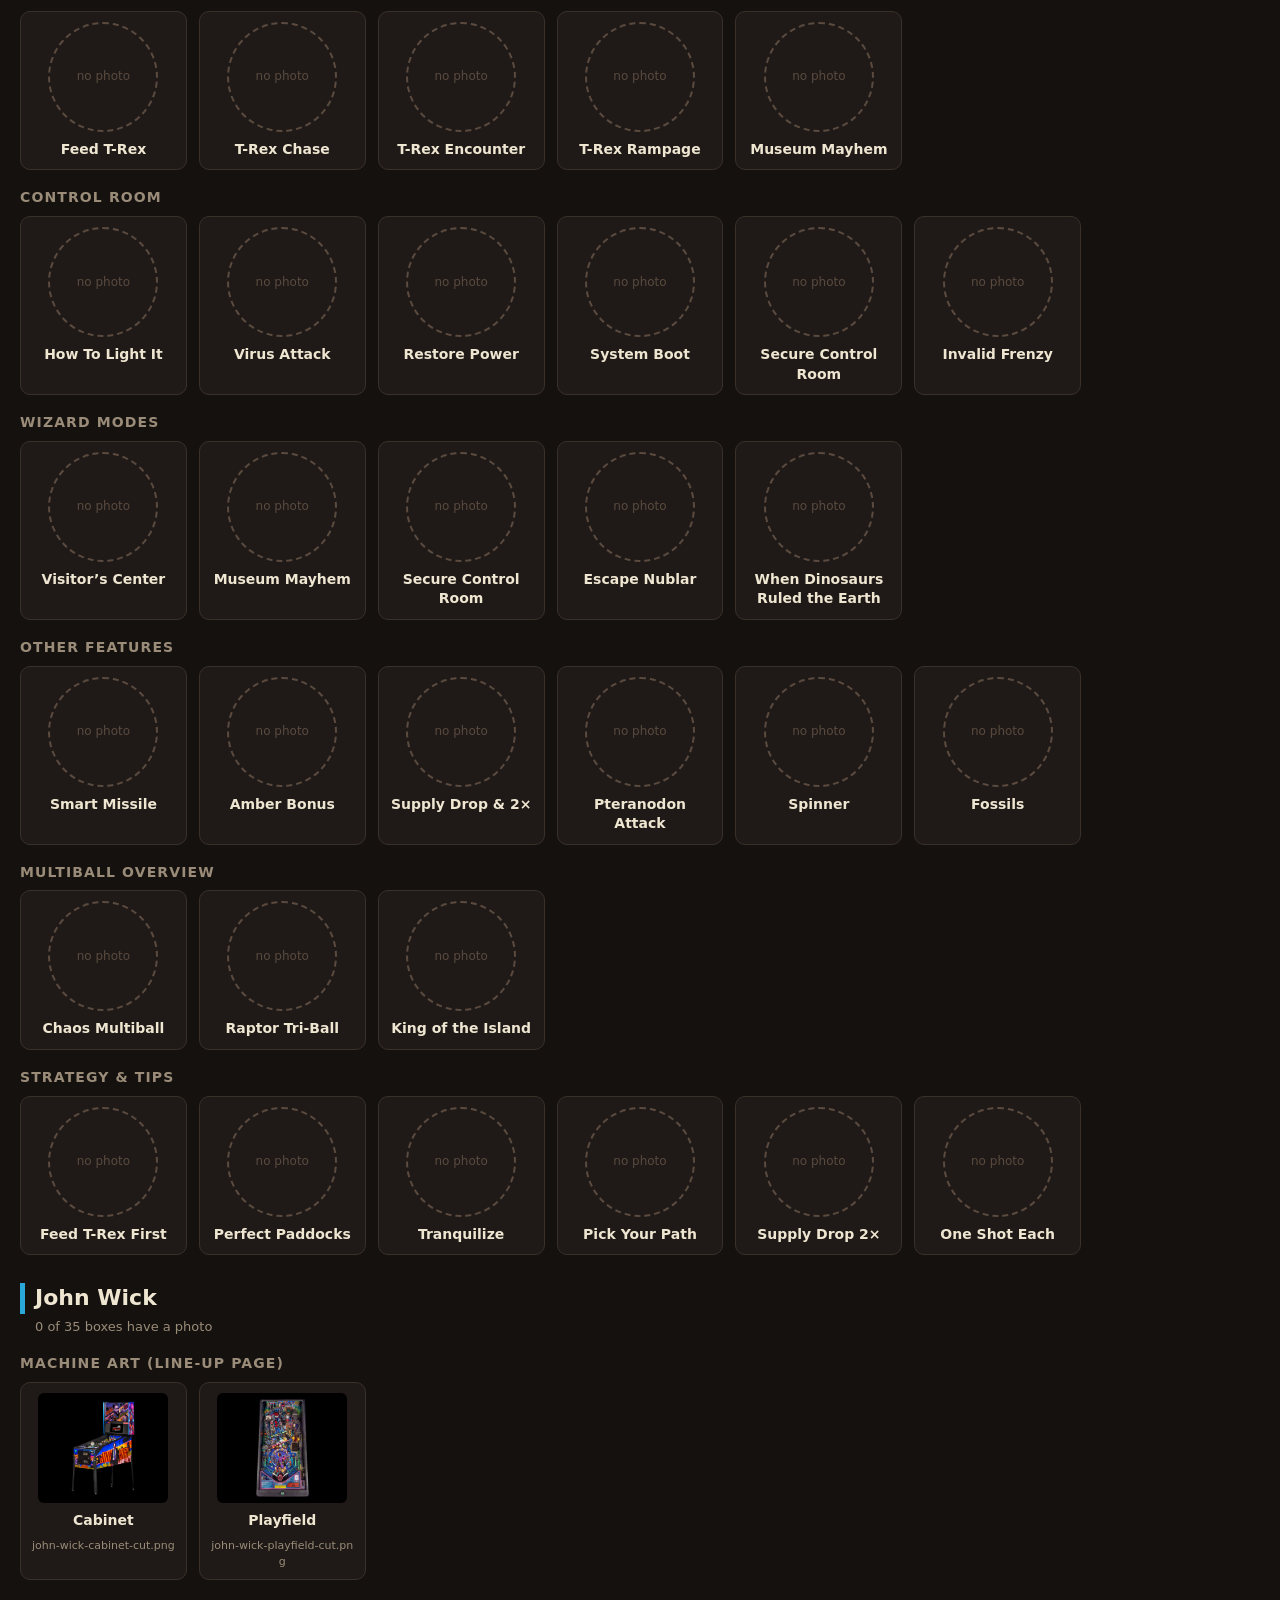
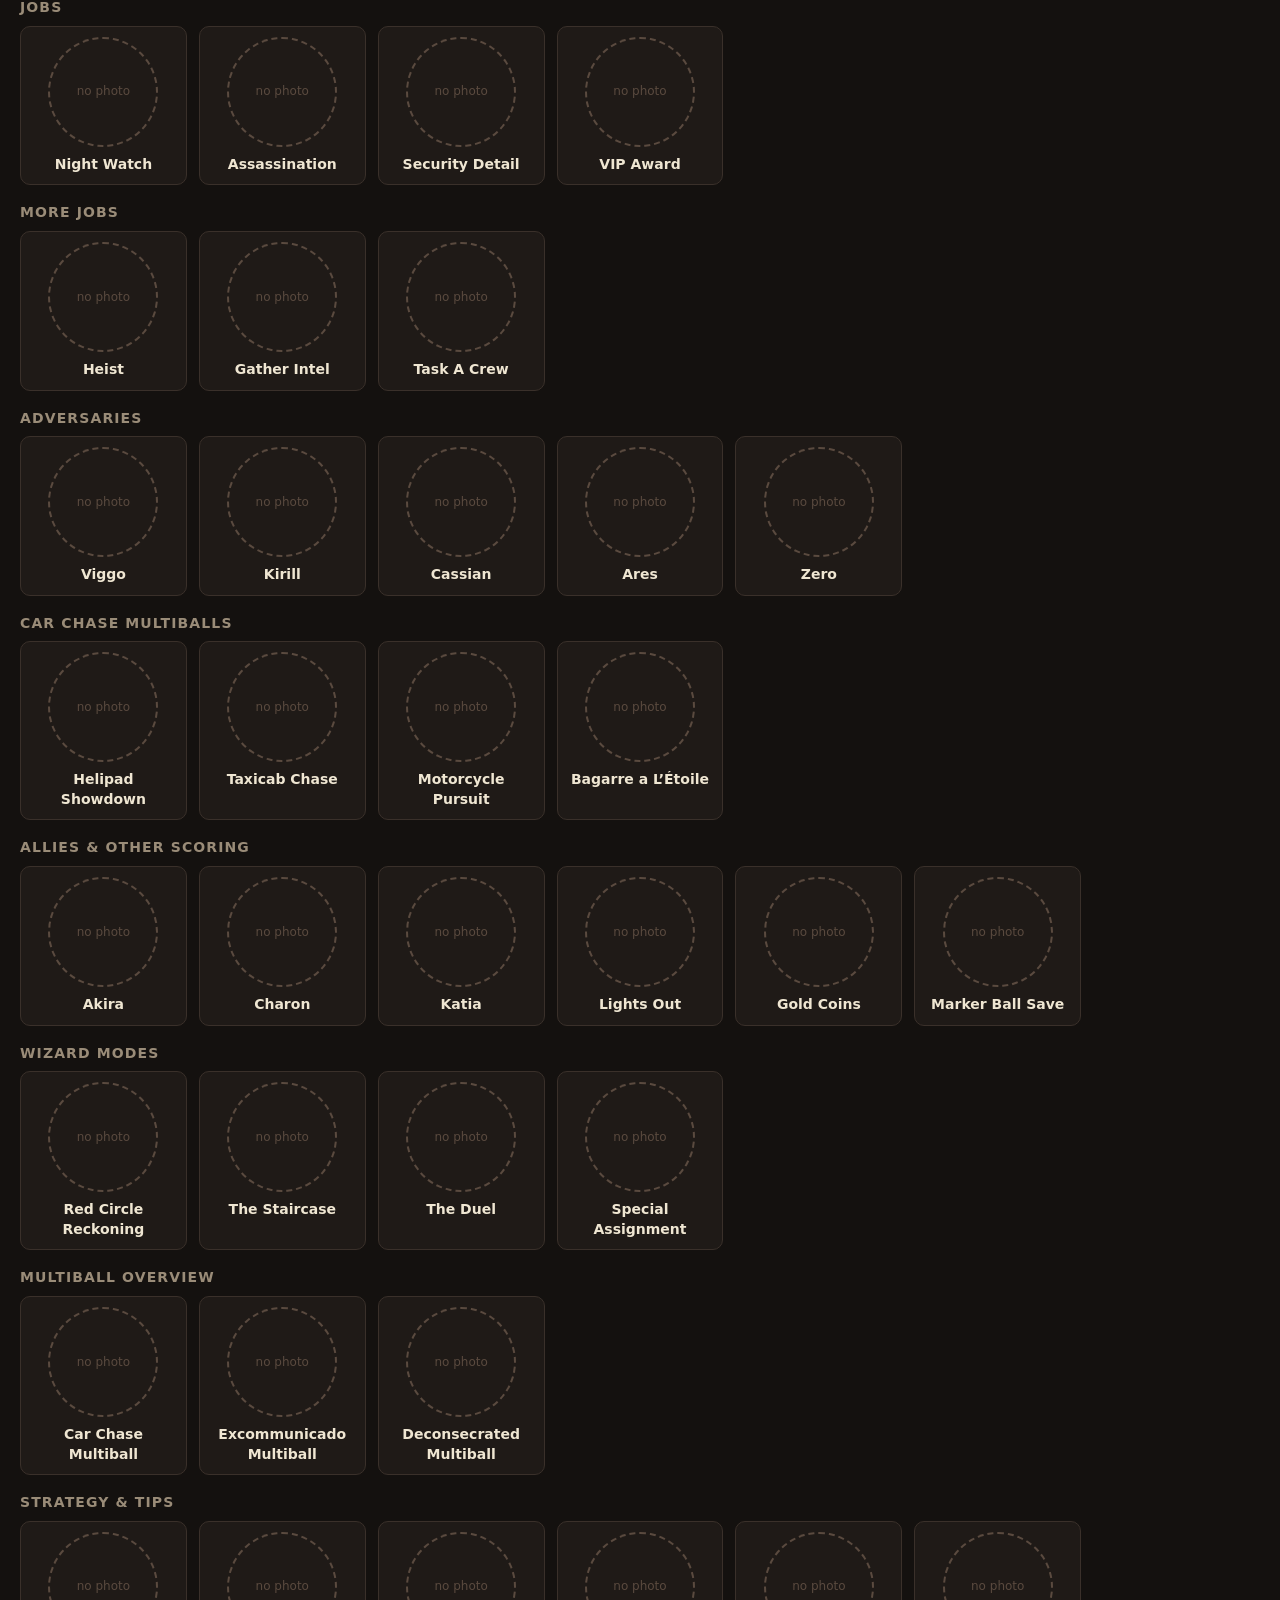
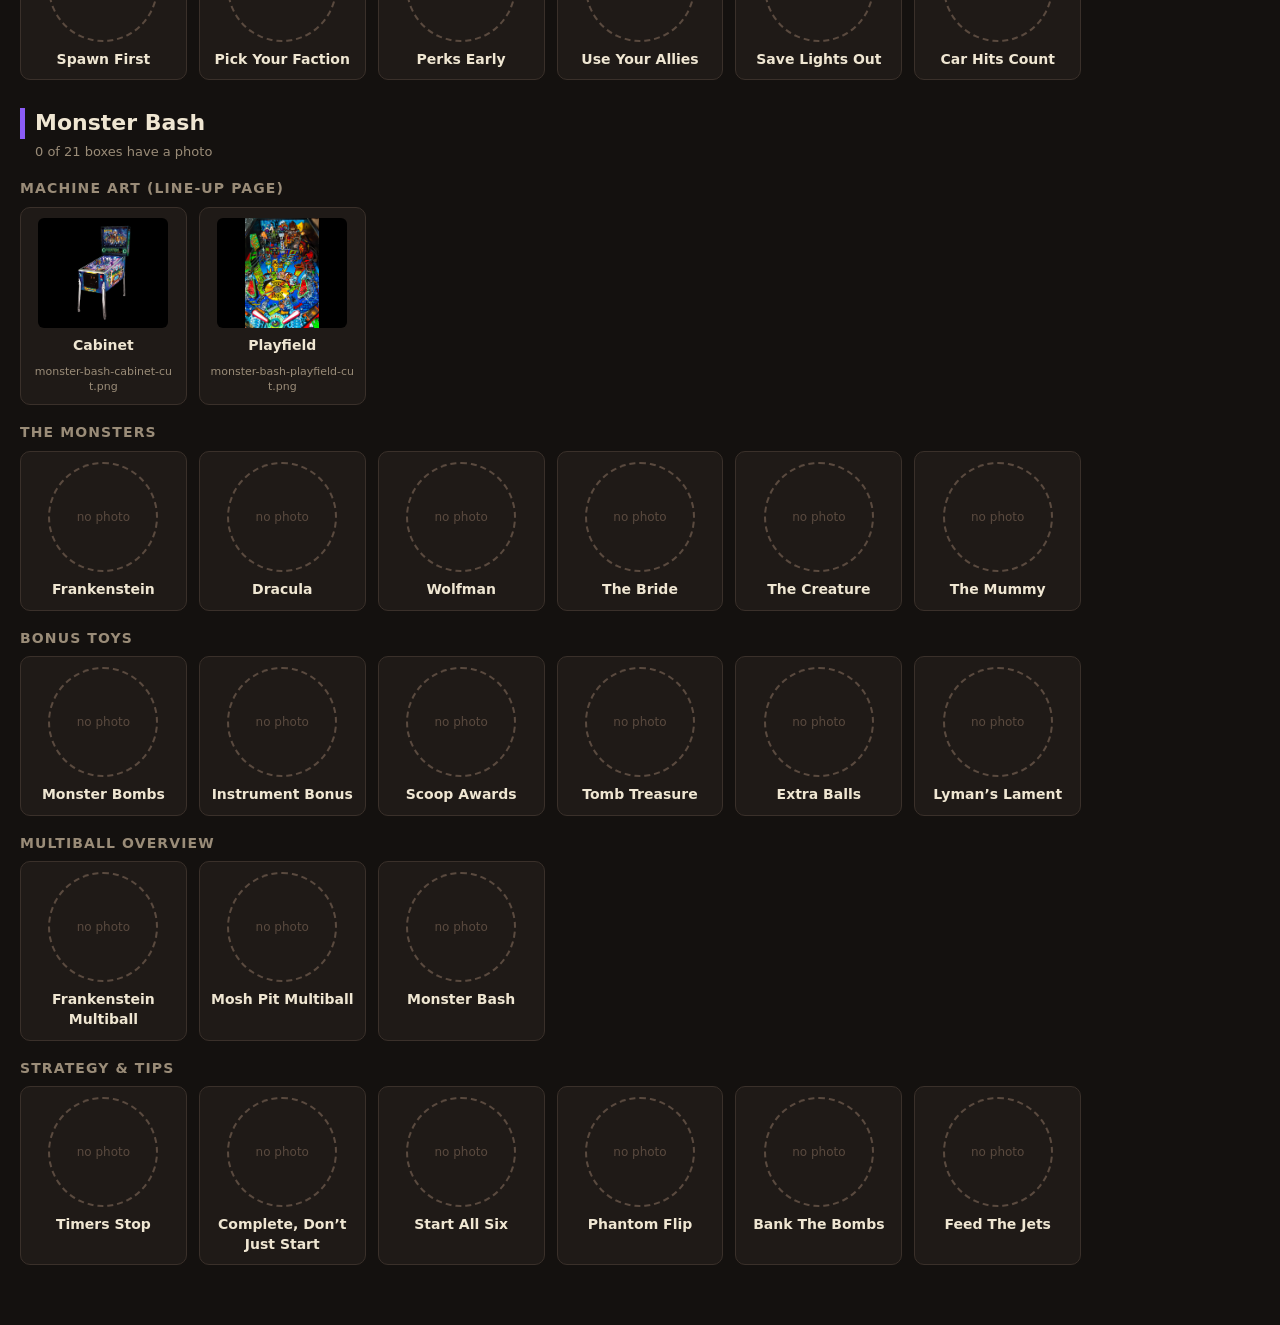
==== commit f5822d56: "Image index: always load fresh content.js (cache-bust) Co-Authored-By: Claude Opus 5.5 <noreply@anth" ====
--- a/gallery.html
+++ b/gallery.html
@@ -38,7 +38,7 @@
   <nav id="nav"></nav>
 </header>
 <main id="main"></main>
-<script src="content.js"></script>
+<script>document.write('<script src="content.js?v=' + Date.now() + '"><\/script>');</script>
 <script>
   const COLORS = { "star-wars":"#e0473a","godzilla":"#3fbf5a","james-bond":"#3b6fd6","deadpool":"#d12a2a","foo-fighters":"#e6852f","jurassic-park":"#d9a441","john-wick":"#29a8d9","monster-bash":"#8b5cf6" };
   const C = window.RFPC_CONTENT || {};
